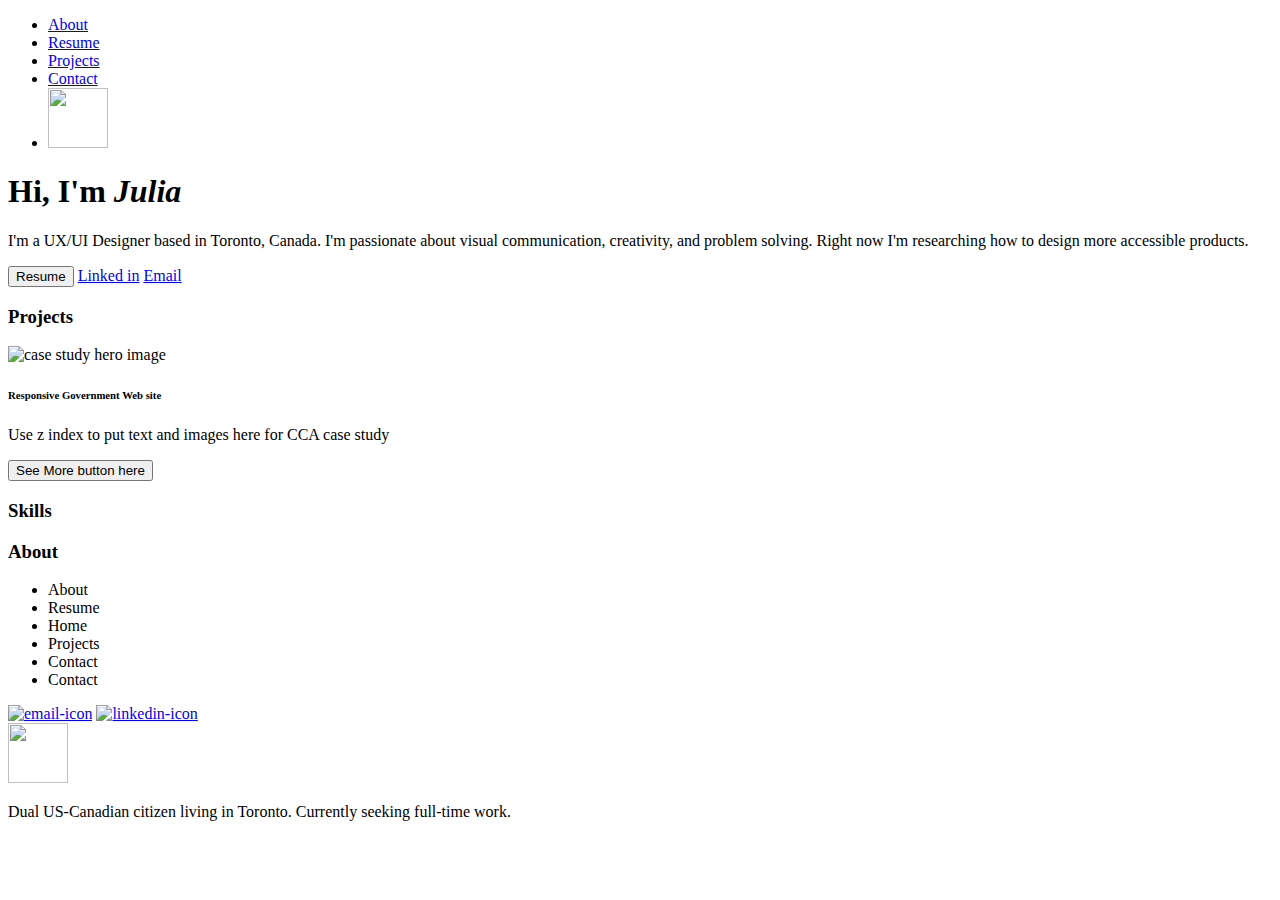
==== index.html @ ccaca854 "Update index.html" ====
<!DOCTYPE html>
<html lang="en">
<head>
       <!--Meta tags-->
        <meta charset="utf-8">
        <meta name="viewport" content="width=device-width, initial-scale=1, shrink-to-fit=no">
      <!--CSS & Bootstrap-->
        <link href="https://cdn.jsdelivr.net/npm/bootstrap@5.0.0-beta2/dist/css/bootstrap.min.css" rel="stylesheet" integrity="sha384-BmbxuPwQa2lc/FVzBcNJ7UAyJxM6wuqIj61tLrc4wSX0szH/Ev+nYRRuWlolflfl" crossorigin="anonymous">
        <link rel="stylesheet" href="CSS/index.css">
        <link rel="preconnect" href="https://fonts.gstatic.com">
        <link rel="stylesheet" href="https://fonts.googleapis.com/css2?family=Poppins&display=swap" >
        <!-- Global site tag (gtag.js) - Google Analytics -->
        <script async src="https://www.googletagmanager.com/gtag/js?id=G-G3VS50JTK6"></script>
        <script>
  window.dataLayer = window.dataLayer || [];
  function gtag(){dataLayer.push(arguments);}
  gtag('js', new Date());

  gtag('config', 'G-G3VS50JTK6');
        </script>
        <meta name="viewport" content="width=device-width, initial-scale=1.0">
        <title>Julia Massion</title>
</head>
<body>
    
        <!-- navigation -->
    <nav id="topNav">
        <div class="container-fluid wrapper">
            <ul class="nav justify-content-center">
                <li class="nav-item">
                <a class="nav-link active" href="#">About</a>
                </li>
                <li class="nav-item">
                    <a class="nav-link" href="#">Resume</a>
                </li>
                <li class="nav-item">
                    <a class="nav-link" href="#">Projects</a>
                </li>
                <li class="nav-item">
                    <a class="nav-link" href="#">Contact</a>
                </li>
                <li class="nav-item">
                    <a class="nav-link" href="#"><img src="images/logo circle blue@2x.png" height="60px" width="60px"></a>
                </li>
            </ul>
        </div>
    </nav>

        <!-- about me hero -->
    <header id="first"> 
        <div class="headerContent padding">
          <div class="inner content"> 
                <H1> Hi, I'm <em>Julia</em></H1>
                <p>I'm a UX/UI Designer based in Toronto, Canada. I'm passionate about visual communication, creativity, and problem solving.  Right now I'm researching how to design more accessible products.</p>
                <div class="heroCTAs">
                    <button class="primary">Resume</button>
                    <a href="#" class="button">Linked in</a>
                    <a href="#" class="button">Email</a>
                </div>
            </div>
        </div>
     </header>
           
     <section id="projects">
        <div class="container">
           <div class="row">
              <div class="col-lg-6">
                 <h3 class="sectionHeading">Projects</h3>
                 <div container="container-fluid">
                       <img src="#" alt="case study hero image">
                       <div id="featuredContent">
                          <h6> Responsive Government Web site</h6>
                          <p> Use z index to put text and images here for CCA case study</p>
                          <button class="seeMore" id="featuredMore">See More button here</button>
                       </div>
                  </div>
              </div>
            </div>
         </div>
      </section>
  
      <section id="skills">
        <h3 class="sectionHeading">Skills</h3>
      </section>
  
      <section id="about">
        <h3 class="sectionHeading">About</h3>
      </section>
      <footer></footer>
  
    

        <!-- footer -->

        <footer class="footer-container">
            <div class="sitemap-container">
                <ul>
                    <li>About</li>
                    <li>Resume</li>
                    <li>Home</li>
                    <li>Projects</li>
                    <li>Contact</li>
                    <li>Contact</li>
                </ul>
                <div class="icons-container">
                    <a href= email> <img class="icon" alt="email-icon" src="images/envelope.jpg" height="40px" width="40px"></a>
                    <a href="https://www.linkedin.com/in/jmassion/">
                    <img class="icon" alt="linkedin-icon" src="images/linkedinlogo.png" height="40px" width="40px">
                    </a>
                </div> 
            </div> 
            <div class="text-container">
                <img src="images/logo circle blue@2x.png" height="60px" width="60px">
                <p>Dual US-Canadian citizen living in Toronto. Currently seeking full-time work.</p>
            </div>         
        </footer>
   
      <script src="https://code.jquery.com/jquery-3.3.1.slim.min.js" integrity="sha384-q8i/X+965DzO0rT7abK41JStQIAqVgRVzpbzo5smXKp4YfRvH+8abtTE1Pi6jizo" crossorigin="anonymous"></script>
      <script src="https://cdnjs.cloudflare.com/ajax/libs/popper.js/1.14.7/umd/popper.min.js" integrity="sha384-UO2eT0CpHqdSJQ6hJty5KVphtPhzWj9WO1clHTMGa3JDZwrnQq4sF86dIHNDz0W1" crossorigin="anonymous"></script>
      <script src="https://stackpath.bootstrapcdn.com/bootstrap/4.3.1/js/bootstrap.min.js" integrity="sha384-JjSmVgyd0p3pXB1rRibZUAYoIIy6OrQ6VrjIEaFf/nJGzIxFDsf4x0xIM+B07jRM" crossorigin="anonymous"></script>

    </body>

</html>
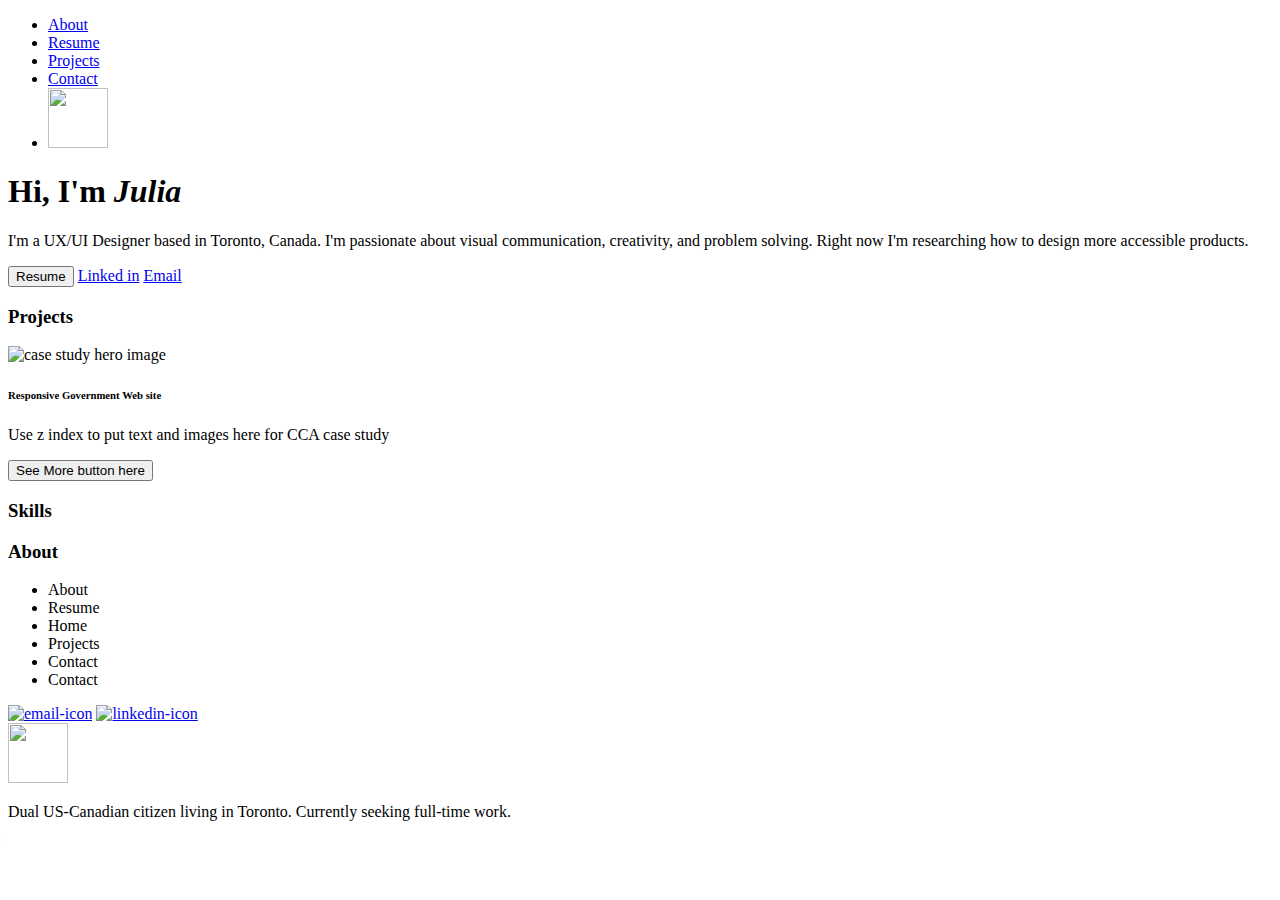
==== commit c4c78b40: "Update index.html" ====
--- a/index.html
+++ b/index.html
@@ -1,10 +1,11 @@
 <!DOCTYPE html>
 <html lang="en">
 <head>
-       <!--Meta tags-->
+        <!--Meta tags-->
         <meta charset="utf-8">
         <meta name="viewport" content="width=device-width, initial-scale=1, shrink-to-fit=no">
-      <!--CSS & Bootstrap-->
+        <meta name="viewport" content="width=device-width, initial-scale=1.0">
+        <!--CSS & Bootstrap-->
         <link href="https://cdn.jsdelivr.net/npm/bootstrap@5.0.0-beta2/dist/css/bootstrap.min.css" rel="stylesheet" integrity="sha384-BmbxuPwQa2lc/FVzBcNJ7UAyJxM6wuqIj61tLrc4wSX0szH/Ev+nYRRuWlolflfl" crossorigin="anonymous">
         <link rel="stylesheet" href="CSS/index.css">
         <link rel="preconnect" href="https://fonts.gstatic.com">
@@ -18,7 +19,17 @@
 
   gtag('config', 'G-G3VS50JTK6');
         </script>
-        <meta name="viewport" content="width=device-width, initial-scale=1.0">
+        <!-- Hotjar Tracking Code for https://jkmassion.github.io/UX_UI_HW_17/ -->
+        <script>
+    (function(h,o,t,j,a,r){
+        h.hj=h.hj||function(){(h.hj.q=h.hj.q||[]).push(arguments)};
+        h._hjSettings={hjid:2274238,hjsv:6};
+        a=o.getElementsByTagName('head')[0];
+        r=o.createElement('script');r.async=1;
+        r.src=t+h._hjSettings.hjid+j+h._hjSettings.hjsv;
+        a.appendChild(r);
+    })(window,document,'https://static.hotjar.com/c/hotjar-','.js?sv=');
+        </script>
         <title>Julia Massion</title>
 </head>
 <body>
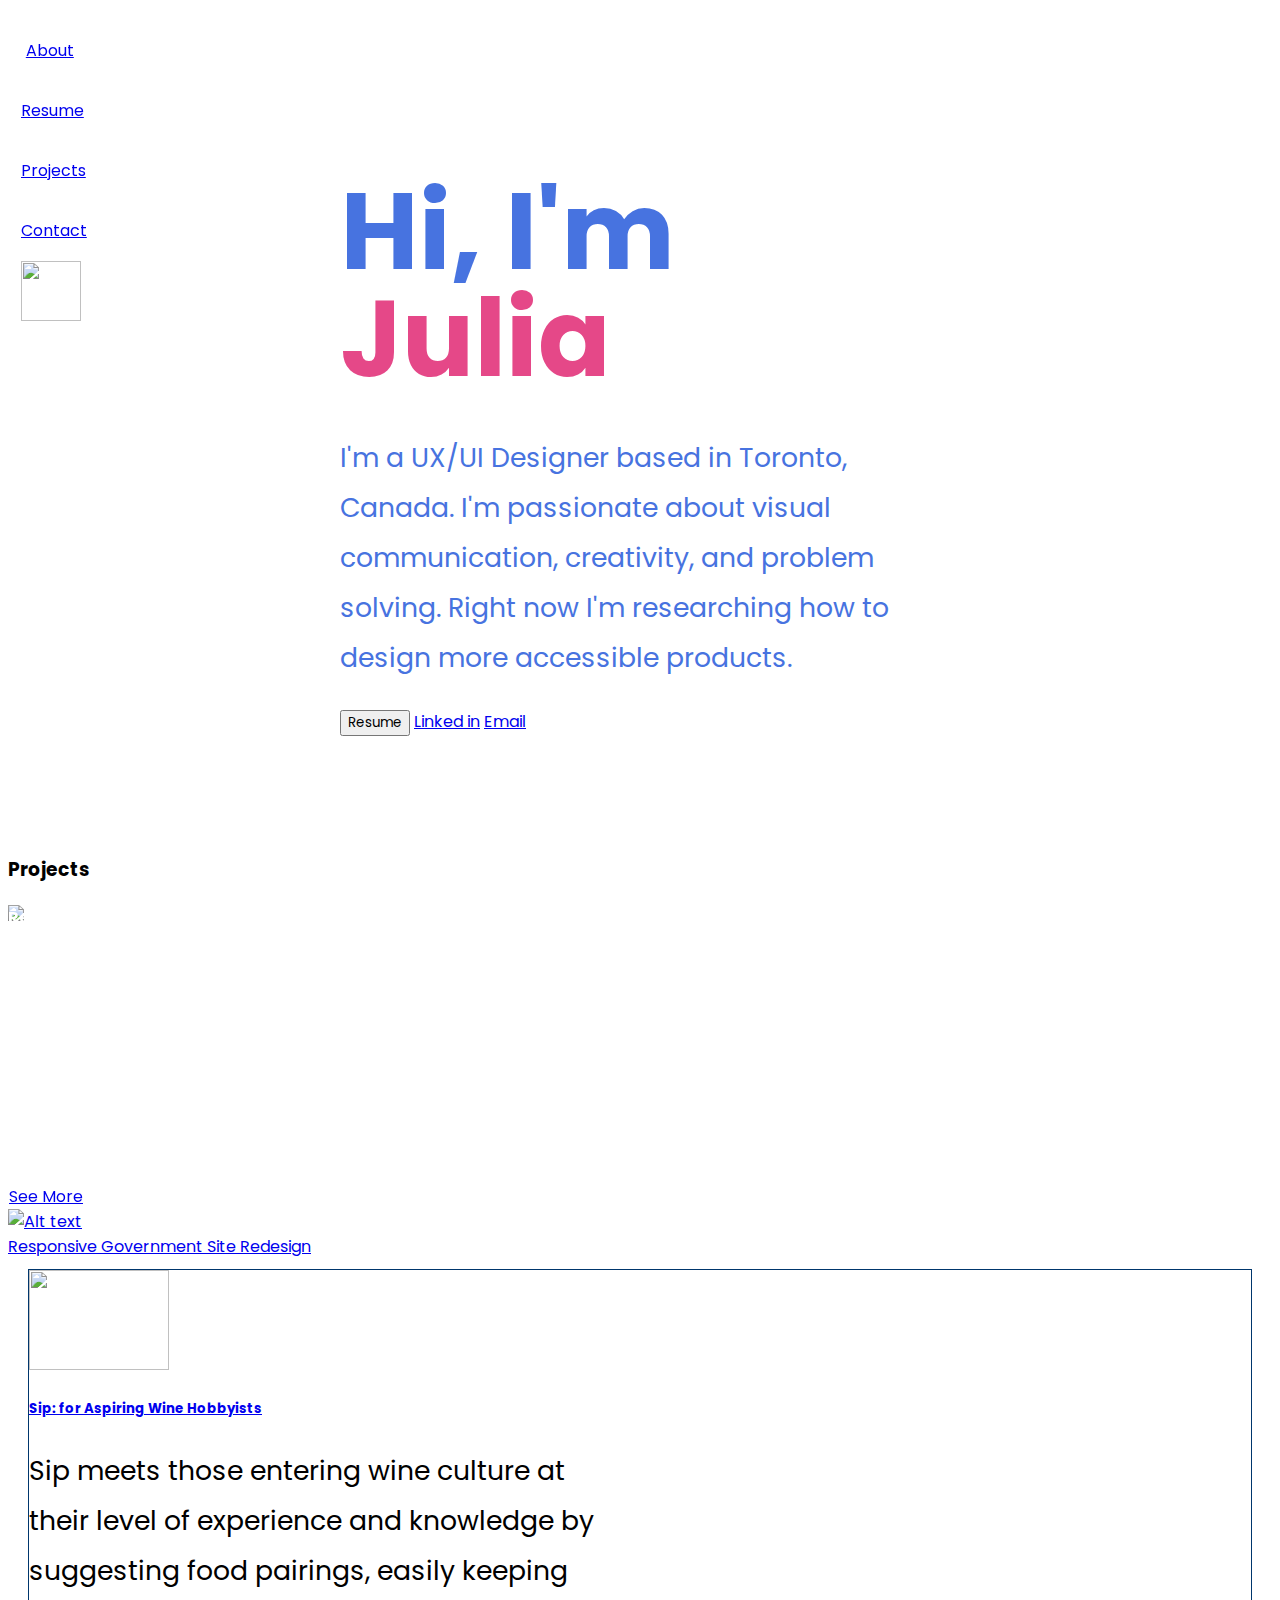
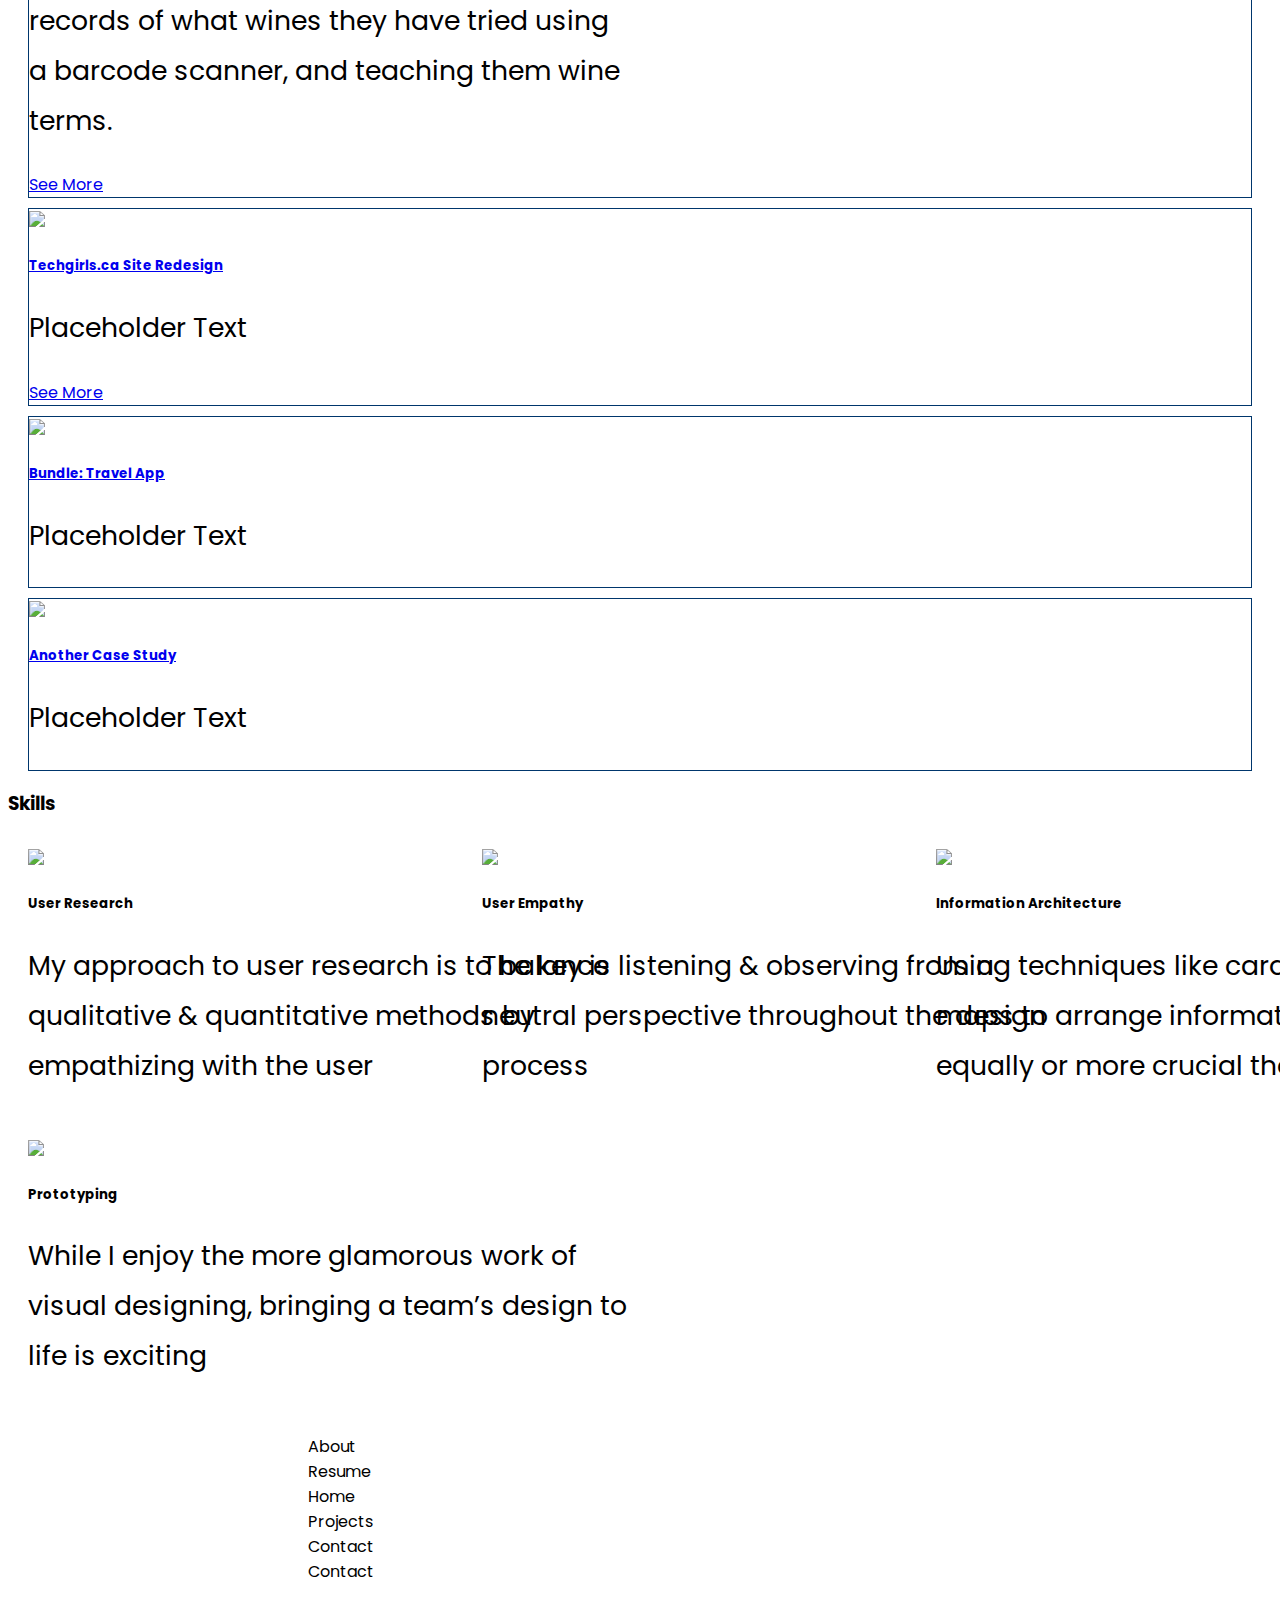
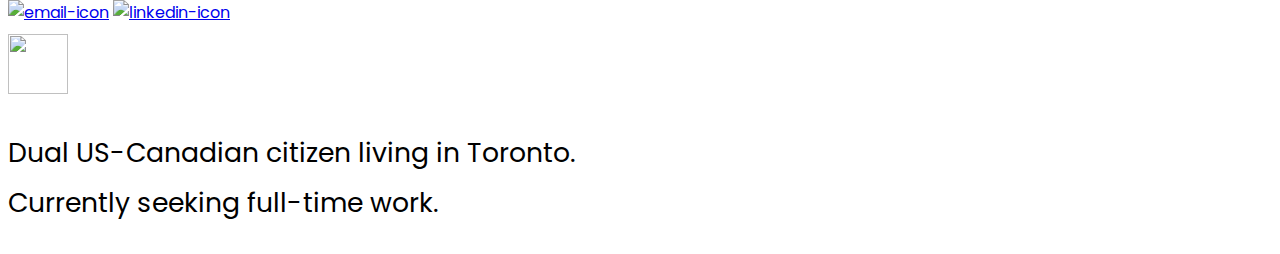
==== commit f45b3fd9: "Update" ====
--- a/index.html
+++ b/index.html
@@ -72,33 +72,111 @@
         </div>
      </header>
            
-     <section id="projects">
-        <div class="container">
-           <div class="row">
-              <div class="col-lg-6">
-                 <h3 class="sectionHeading">Projects</h3>
-                 <div container="container-fluid">
-                       <img src="#" alt="case study hero image">
-                       <div id="featuredContent">
-                          <h6> Responsive Government Web site</h6>
-                          <p> Use z index to put text and images here for CCA case study</p>
-                          <button class="seeMore" id="featuredMore">See More button here</button>
-                       </div>
-                  </div>
-              </div>
-            </div>
+     <section class="projects">
+
+        <div class="section-header">
+              <h3 class="section-title">Projects</h3>
+        </div>
+        
+        <div class="featured-project"> <!--FLEX CONTAINER-->
+              <img class="featured-image" src="../images/CCAhero.png">
+               <div class="featured-body">
+                  <h4 class="featured-title">Responsive Government Site Redesign </h4>
+                  <p class="featured-text">Improved the confusing navigation and illogical information architecture of the Canada Council of Art’s site by redesigning the navigation bar and creating a site map.</p>
+                  <a href="#" class="featured-button" role="button">See More</a>
+               </div>
+        </div>
+
+        <div class="overlay-image"><a href="#">
+            <img class="image" src="../UX_UI_HW_17/images/CCAhero copy.png" alt="Alt text" />
+            <div class="text">Responsive Government Site Redesign</div>
+          </a></div>
+
+        <div class="projects-card-container"> <!--FLEX CONTAINER-->
+        
+          <div class="project-card" id="project1">
+             <img class="project-card-image" src="../UX_UI_HW_17/images/sipheroimage.png" height="100px" width="140px">
+             <div class="project-card-body">
+                 <h5 class=“project-card-title”> 
+                       <a href="#">Sip: for Aspiring Wine Hobbyists</a>
+                 </h5>
+                 <p class=“project-card-text”>Sip meets those entering wine culture at their level of experience and knowledge by suggesting food pairings, easily keeping records of what wines they have tried using a barcode scanner, and teaching them wine terms.</p>
+                 <a href=“#” class=“more-button”>See More</a>
+             </div>
+          </div>
+
+          <div class="project-card" id="project2">
+            <img class="project-card-image" src="#">
+            <div class="project-card-body">
+                <h5 class="project-card-title"> 
+                      <a href="#">Techgirls.ca Site Redesign</a>
+               </h5>
+                <p class="project-card-text">Placeholder Text</p>
+                <a href="#" class="more-button">See More</a>
+           </div>
          </div>
-      </section>
-  
-      <section id="skills">
-        <h3 class="sectionHeading">Skills</h3>
-      </section>
-  
-      <section id="about">
-        <h3 class="sectionHeading">About</h3>
-      </section>
-      <footer></footer>
-  
+
+         <div class="project-card" id="project3">
+            <img class="project-card-image" src="../images/bundlehero.png" height="100px">
+            <div class="project-card-body">
+                <h5 class="project-card-title"> 
+                      <a href="#">Bundle: Travel App</a>
+               </h5>
+                <p class="project-card-text">Placeholder Text</p>
+                <a href="#" class="more-button"></a>
+           </div>
+         </div>
+    
+         <div class="project-card" id="project4">
+            <img class="project-card-image" src="../images/bundlehero.png" height="100px">
+            <div class="project-card-body">
+                <h5 class="project-card-title"> 
+                      <a href="#">Another Case Study</a>
+               </h5>
+                <p class="project-card-text">Placeholder Text</p>
+                <a href="#" class="more-button"></a>
+           </div>
+         </div>
+        </div>
+    </section>
+    <!--End projects section-->
+
+    <!-- Skills section: FLEXBOX-->
+    <section class="skills"> 
+            <h3 class="section-title">Skills</h3>
+
+        <div class="skills-card-container"> <!--parent flex container-->
+            <div class="skillsCard"> 
+                <img class="skill-image" src="#">
+                <div class="skills-card-body" id="skill-research">
+                    <h5 class="skills-card-title">User Research </h5>
+                     <p class="skills-card-text">My approach to user research is to balance qualitative & quantitative methods by empathizing with the user </p>
+                </div>
+            </div>
+            <div class="skillsCard">
+                <img class="skill-image" src="#">
+                <div class="skills-card-body" id="skill-empathy">
+                    <h5 class="skills-card-title">User Empathy </h5>
+                     <p class="skills-card-text">The key is listening & observing from a neutral perspective throughout the design process </p>
+                </div>
+            </div>
+            <div class="skillsCard">
+                <img class="skill-image" src="#">
+                <div class="skills-card-body" id="skill-info">
+                    <h5 class="skills-card-title">Information Architecture </h5>
+                     <p class="skills-card-text">Using techniques like card sorting & site maps to arrange information logically is equally or more crucial than aesthetics </p>
+                </div>
+            </div>
+            <div class="skillsCard">
+                <img class="skill-image" src="#">
+                <div class="skills-card-body" id="skill-prototyping">
+                    <h5 class="skills-card-title">Prototyping</h5>
+                     <p class="skills-card-text">While I enjoy the more glamorous work of visual designing, bringing a team’s design to life is exciting</p>
+                </div>
+            </div>
+        </div>
+
+    </section>
     
 
         <!-- footer -->
--- a/CSS/index.css
+++ b/CSS/index.css
@@ -0,0 +1,234 @@
+*{
+    font-family: Poppins;
+}
+
+.inner {
+    margin-right: auto;
+    margin-left: auto;
+    max-width:1000px; }
+
+.headerContent {
+    padding-top: 0px;
+    padding-right: 50px;
+    padding-bottom: 0px;
+    padding-left: 50px;
+}
+
+
+/*====================navigation==========================*/
+
+.topnav {
+    background-color: #f2f2f2;
+
+}
+ul {
+    list-style-type: none;
+    margin-left: auto;
+    width: 50%;
+  } 
+
+.logo {
+    width: 23%;
+    padding: 20%;
+    text-align: center;
+}
+
+nav {
+    padding: 1%;
+    display: flex;
+}
+
+
+/*==============hero============*/
+.hero {
+    display: flex;
+    align-items: center;
+    justify-content: center;
+}
+
+.content {  
+    color:#4773e0;
+    text-align: left;
+    width:fit-content;
+    padding: 100px;
+    
+}
+
+h1 {
+    font-size: 80pt;
+    line-height: 80pt;
+    width: 600px;
+    margin-bottom: 40px;
+}
+
+em {
+    color: #e54888;
+    font-style: normal;
+}
+
+p {
+    font-size: 20pt;
+    font-weight: medium; 
+    line-height: 50px;
+    width: 600px;
+
+}
+
+
+/*===================footer======================*/
+
+.footer-container
+
+.sitemap-container {
+    height: 200px;
+    width: 600px;
+}
+
+
+.icons-container
+
+.text-container {
+    height:200px;
+    widows: 600px;
+    text-align: left;
+}
+
+.logo {
+      line-height: 60px;
+      position: fixed;
+      float: left;
+      margin: 16px 46px;
+      color: #fff;
+      font-weight: bold;
+      font-size: 20px;
+      letter-spacing: 2px;
+}
+
+nav {
+      position: fixed;
+      width: 100%;
+      line-height: 60px;
+}
+
+nav ul {
+      line-height: 60px;
+      list-style: none;
+      background: rgba(0, 0, 0, 0);
+      overflow: hidden;
+      color: #fff;
+      padding: 0;
+      text-align: right;
+      margin: 0;
+      padding-right: 40px;
+      transition: 1s;
+}
+
+.menu-icon {
+      line-height: 60px;
+      width: 100%;
+      background: #000;
+      text-align: right;
+      box-sizing: border-box;
+      padding: 15px 24px;
+      cursor: pointer;
+      color: #fff;
+      display: none;
+}
+
+
+
+/* ================Projects Section=============== */
+
+.featured-project{
+    position: relative;
+    width:100%;
+}
+
+.featured-image{
+    z-index:-4;
+    position: absolute;
+    width: 100%;
+    height: auto;
+    display: block;
+}
+
+.featured-body{
+    z-index: 1;
+    color: white;
+}
+
+.featured-title h4 {
+    font-size: 35pt;
+    line-height: 50px;
+    font-weight: 700;
+}
+
+.featured-text p {
+    font-size: 20pt;
+    font-weight:600;
+}
+
+.featured-button{
+    border: 1px solid white;
+}
+
+.project-card{
+    margin: 10px 20px 10px 20px;
+    border: 1px solid #00366c;
+}
+
+.project-card-container{
+    display: grid;
+    grid-template-areas: 
+   "card1 card2"
+   "card3 card4";
+    grid-template-columns: 'max-content max-content';
+}
+
+.project1{ grid-area: card1;}
+
+.project2{grid-area: card2;}
+
+.project3{grid-area: card3;}
+
+.project4{grid-area: card4;}
+
+
+/*==============Skills Section===============*/
+
+
+.skills-card-container {
+    display: flex;
+    flex-direction: row;
+    align-items: flex-start;
+    flex-wrap: wrap;
+    justify-content: space-between;
+}
+
+
+.skillsCard {
+    width: 25%;
+    margin: 10px 20px 10px 20px;
+}
+
+
+
+@media only screen and (max-width:600){
+    .skills-card-container{
+        flex-direction:column;
+    }
+
+    .skillsCard {
+        width: 100%;
+        margin: 10px 20px 10px 20px;
+    }
+    
+    .project-card-container{
+        grid-template-areas: 
+        "card1"
+        "card2"
+        "card3"
+        "card4";
+    }
+
+}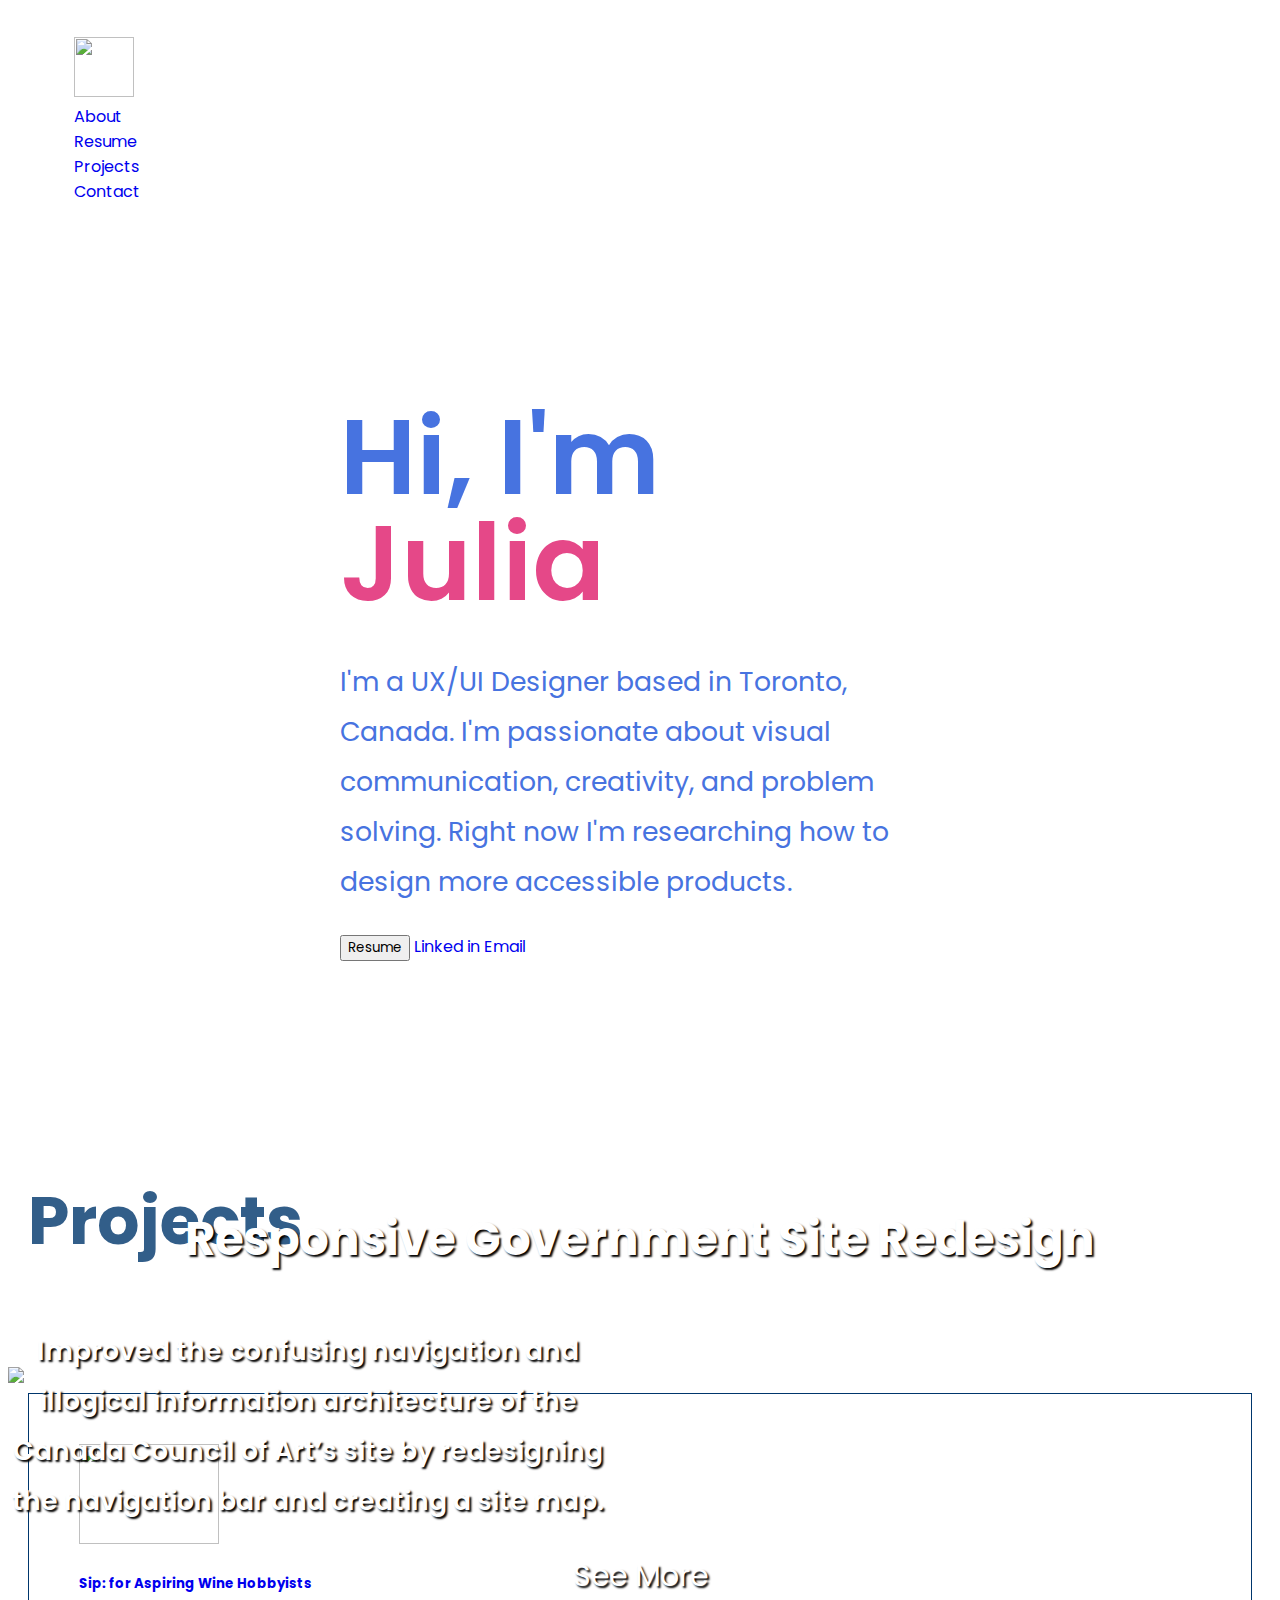
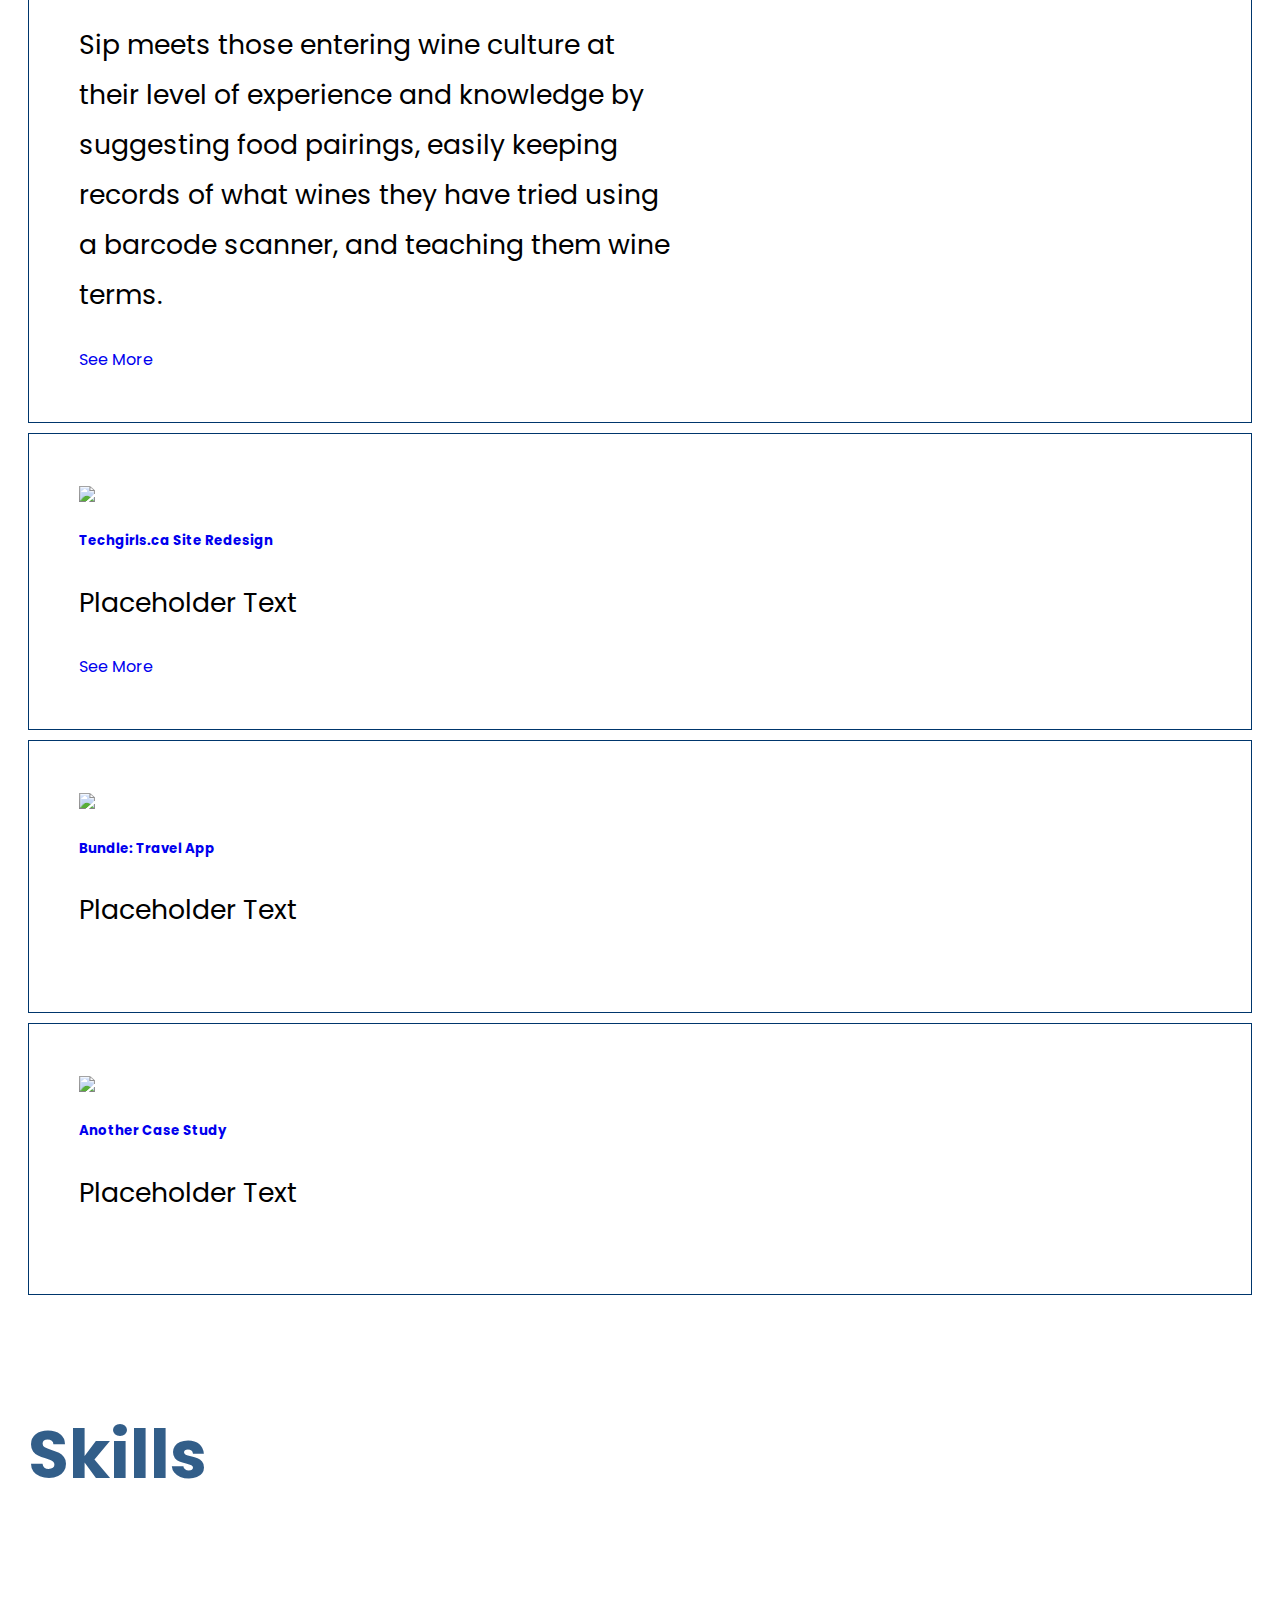
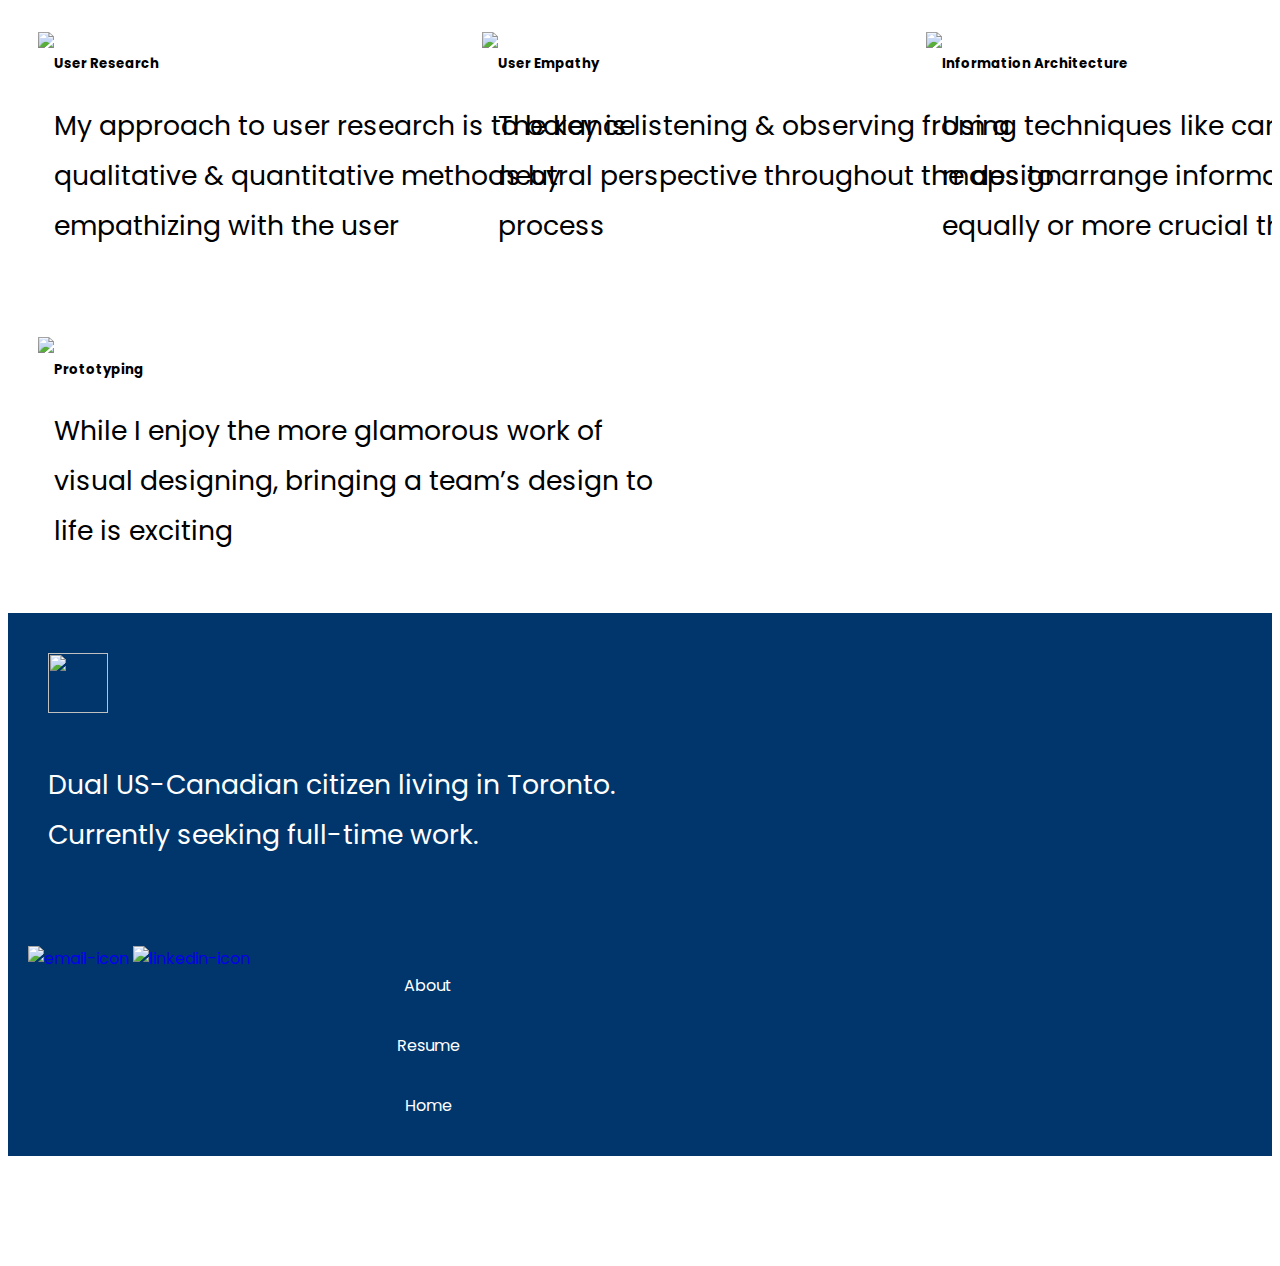
==== commit 4fb6bb0b: "Margin fix" ====
--- a/index.html
+++ b/index.html
@@ -37,7 +37,10 @@
         <!-- navigation -->
     <nav id="topNav">
         <div class="container-fluid wrapper">
-            <ul class="nav justify-content-center">
+            <ul class="nav justify-content-right">
+                <li class="nav-item">
+                    <a class="nav-link" href="#"><img src="images/logo circle blue@2x.png" height="60px" width="60px"></a>
+                </li>
                 <li class="nav-item">
                 <a class="nav-link active" href="#">About</a>
                 </li>
@@ -50,9 +53,7 @@
                 <li class="nav-item">
                     <a class="nav-link" href="#">Contact</a>
                 </li>
-                <li class="nav-item">
-                    <a class="nav-link" href="#"><img src="images/logo circle blue@2x.png" height="60px" width="60px"></a>
-                </li>
+                
             </ul>
         </div>
     </nav>
@@ -77,20 +78,18 @@
         <div class="section-header">
               <h3 class="section-title">Projects</h3>
         </div>
-        
-        <div class="featured-project"> <!--FLEX CONTAINER-->
-              <img class="featured-image" src="../images/CCAhero.png">
-               <div class="featured-body">
-                  <h4 class="featured-title">Responsive Government Site Redesign </h4>
-                  <p class="featured-text">Improved the confusing navigation and illogical information architecture of the Canada Council of Art’s site by redesigning the navigation bar and creating a site map.</p>
-                  <a href="#" class="featured-button" role="button">See More</a>
-               </div>
-        </div>
-
-        <div class="overlay-image"><a href="#">
-            <img class="image" src="../UX_UI_HW_17/images/CCAhero copy.png" alt="Alt text" />
-            <div class="text">Responsive Government Site Redesign</div>
-          </a></div>
+       
+
+        <div class="overlay-image">
+            <img class="image" src="../UX_UI_HW_17/images/CCAhero copy.png" />
+            <div class="overlay-image text">
+                <div class="featured-project"> <!--FLEX CONTAINER-->
+                          <h4 class="featured-title">Responsive Government Site Redesign </h4>
+                          <p class="featured-text">Improved the confusing navigation and illogical information architecture of the Canada Council of Art’s site by redesigning the navigation bar and creating a site map.</p>
+                          <a href="#" class="featured-button" role="button">See More</a>
+                       </div>
+                </div></div>
+          </div>
 
         <div class="projects-card-container"> <!--FLEX CONTAINER-->
         
@@ -179,29 +178,29 @@
     </section>
     
 
-        <!-- footer -->
+        <!------------footer -------------->
 
         <footer class="footer-container">
+            <div class="text-container" style="padding:30px;">
+                <img src="images/logo circle blue@2x.png" height="60px" width="60px" style="padding:10px;">
+                <p style="padding:10px;">Dual US-Canadian citizen living in Toronto. Currently seeking full-time work.</p>
+            </div>   
             <div class="sitemap-container">
-                <ul>
+                <ul class="footer-sitemap">
                     <li>About</li>
                     <li>Resume</li>
                     <li>Home</li>
                     <li>Projects</li>
                     <li>Contact</li>
-                    <li>Contact</li>
                 </ul>
                 <div class="icons-container">
-                    <a href= email> <img class="icon" alt="email-icon" src="images/envelope.jpg" height="40px" width="40px"></a>
+                    <a href="#"> <img class="icon" alt="email-icon" src="images/envelope.jpg" height="40px" width="40px"></a>
                     <a href="https://www.linkedin.com/in/jmassion/">
                     <img class="icon" alt="linkedin-icon" src="images/linkedinlogo.png" height="40px" width="40px">
                     </a>
                 </div> 
             </div> 
-            <div class="text-container">
-                <img src="images/logo circle blue@2x.png" height="60px" width="60px">
-                <p>Dual US-Canadian citizen living in Toronto. Currently seeking full-time work.</p>
-            </div>         
+                 
         </footer>
    
       <script src="https://code.jquery.com/jquery-3.3.1.slim.min.js" integrity="sha384-q8i/X+965DzO0rT7abK41JStQIAqVgRVzpbzo5smXKp4YfRvH+8abtTE1Pi6jizo" crossorigin="anonymous"></script>
--- a/CSS/index.css
+++ b/CSS/index.css
@@ -5,7 +5,8 @@
 .inner {
     margin-right: auto;
     margin-left: auto;
-    max-width:1000px; }
+    max-width:1000px; 
+}
 
 .headerContent {
     padding-top: 0px;
@@ -14,11 +15,15 @@
     padding-left: 50px;
 }
 
+a {
+    text-decoration-line: none;
+}
 
 /*====================navigation==========================*/
 
 .topnav {
     background-color: #f2f2f2;
+    z-index: 10;
 
 }
 ul {
@@ -59,6 +64,7 @@
     line-height: 80pt;
     width: 600px;
     margin-bottom: 40px;
+    font-weight: 600;
 }
 
 em {
@@ -74,72 +80,44 @@
 
 }
 
-
-/*===================footer======================*/
-
-.footer-container
-
-.sitemap-container {
-    height: 200px;
-    width: 600px;
-}
-
-
-.icons-container
-
-.text-container {
-    height:200px;
-    widows: 600px;
-    text-align: left;
-}
-
-.logo {
-      line-height: 60px;
-      position: fixed;
-      float: left;
-      margin: 16px 46px;
-      color: #fff;
-      font-weight: bold;
-      font-size: 20px;
-      letter-spacing: 2px;
-}
-
-nav {
-      position: fixed;
-      width: 100%;
-      line-height: 60px;
-}
-
-nav ul {
-      line-height: 60px;
-      list-style: none;
-      background: rgba(0, 0, 0, 0);
-      overflow: hidden;
-      color: #fff;
-      padding: 0;
-      text-align: right;
-      margin: 0;
-      padding-right: 40px;
-      transition: 1s;
-}
-
-.menu-icon {
-      line-height: 60px;
-      width: 100%;
-      background: #000;
-      text-align: right;
-      box-sizing: border-box;
-      padding: 15px 24px;
-      cursor: pointer;
-      color: #fff;
-      display: none;
-}
-
+h3 {
+    font-size: 50pt;
+    opacity: 80%;
+    color: #00366c; 
+    padding: 60px 20px 30px 20px; 
+}
 
 
 /* ================Projects Section=============== */
 
-.featured-project{
+/* Main container */
+.overlay-image {
+    position: relative;
+    width: 100%;
+  }
+  
+  /* Original image */
+  .overlay-image .image {
+    display: block;
+    width: 100%;
+    height: auto;
+  }
+  
+  /* Original text overlay */
+  .overlay-image .text {
+    color: #fff;
+    font-size: 30px;
+    line-height: 1.5em;
+    text-shadow: 2px 2px 2px #000;
+    text-align: center;
+    position: absolute;
+    top: 50%;
+    left: 50%;
+    transform: translate(-50%, -50%);
+    width: 100%;
+  }
+
+  .featured-project{
     position: relative;
     width:100%;
 }
@@ -157,24 +135,31 @@
     color: white;
 }
 
-.featured-title h4 {
+.featured-title {
     font-size: 35pt;
     line-height: 50px;
     font-weight: 700;
-}
-
-.featured-text p {
+    color: #fff;
+    text-emphasis: none;
+}
+
+.featured-text {
     font-size: 20pt;
     font-weight:600;
+    color: #fff;
+    text-emphasis: none;
 }
 
 .featured-button{
     border: 1px solid white;
+    padding: 10px;
+    color: white; 
 }
 
 .project-card{
     margin: 10px 20px 10px 20px;
     border: 1px solid #00366c;
+    padding: 50px;
 }
 
 .project-card-container{
@@ -183,6 +168,7 @@
    "card1 card2"
    "card3 card4";
     grid-template-columns: 'max-content max-content';
+    padding: 20px;
 }
 
 .project1{ grid-area: card1;}
@@ -196,19 +182,25 @@
 
 /*==============Skills Section===============*/
 
-
+h3.section-title  {
+margin-top: 50px;
+}
 .skills-card-container {
     display: flex;
     flex-direction: row;
     align-items: flex-start;
     flex-wrap: wrap;
     justify-content: space-between;
+    overflow: auto;
+
 }
 
 
 .skillsCard {
     width: 25%;
-    margin: 10px 20px 10px 20px;
+    margin: 30px;
+    display: flex;
+
 }
 
 
@@ -231,4 +223,51 @@
         "card4";
     }
 
-}+}
+
+/*===================footer======================*/
+
+.footer-container {
+    left: 0;
+    bottom: 0;
+    width: 100%;
+    background-color: #00366c;
+    color: white;
+    text-align: left;
+
+}
+
+
+.sitemap-container {
+height: 200px;
+width: 600px;
+padding: 10px;
+margin: 10px;
+}
+
+
+.icons-container
+
+.text-container {
+height:200px;
+widows: 600px;
+text-align: left;
+padding: 10px;
+margin-left: 30px;
+}
+
+
+.footer-sitemap {
+  line-height: 60px;
+  list-style-type: none;
+  background: rgba(0, 0, 0, 0);
+  overflow: hidden;
+  color: #fff;
+  padding: 0;
+  text-align: center;
+  margin: 0;
+  padding-right: 40px;
+  transition: 1s;
+  float: right;
+  margin: 10px;
+}
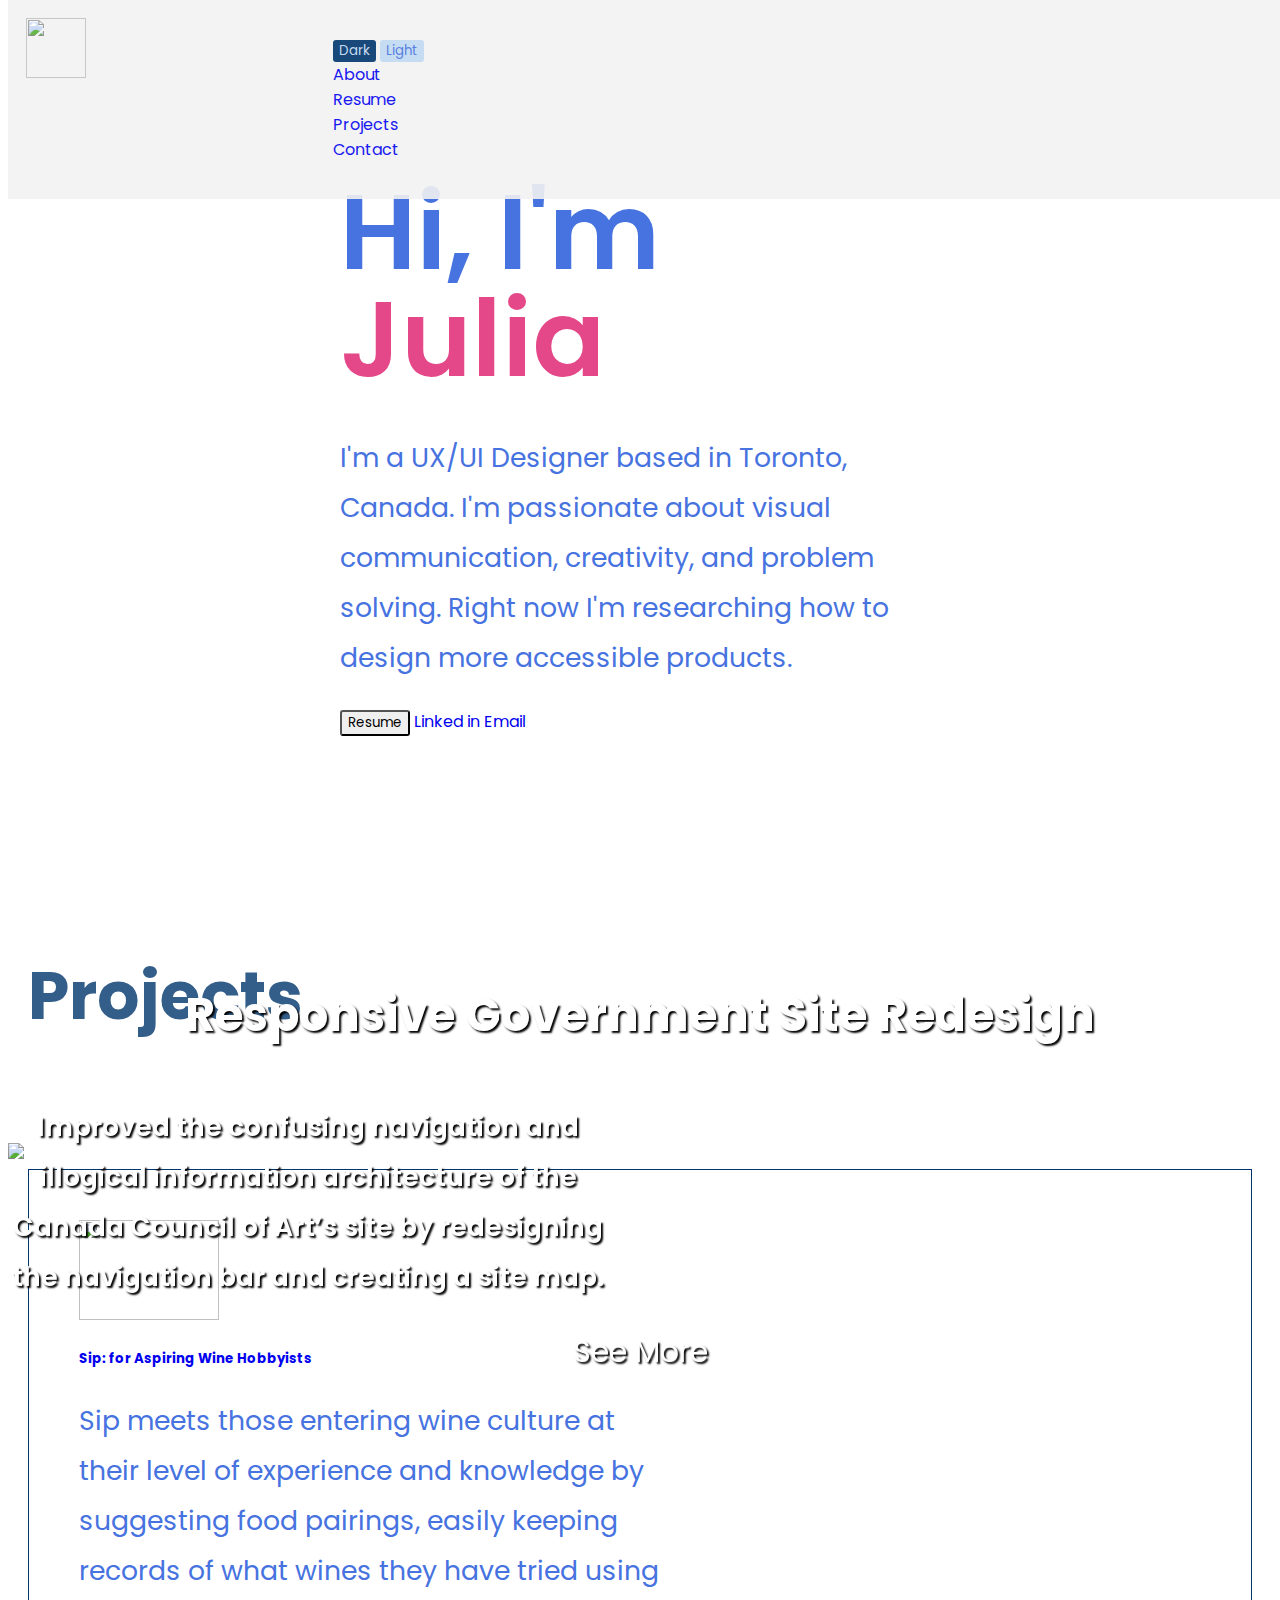
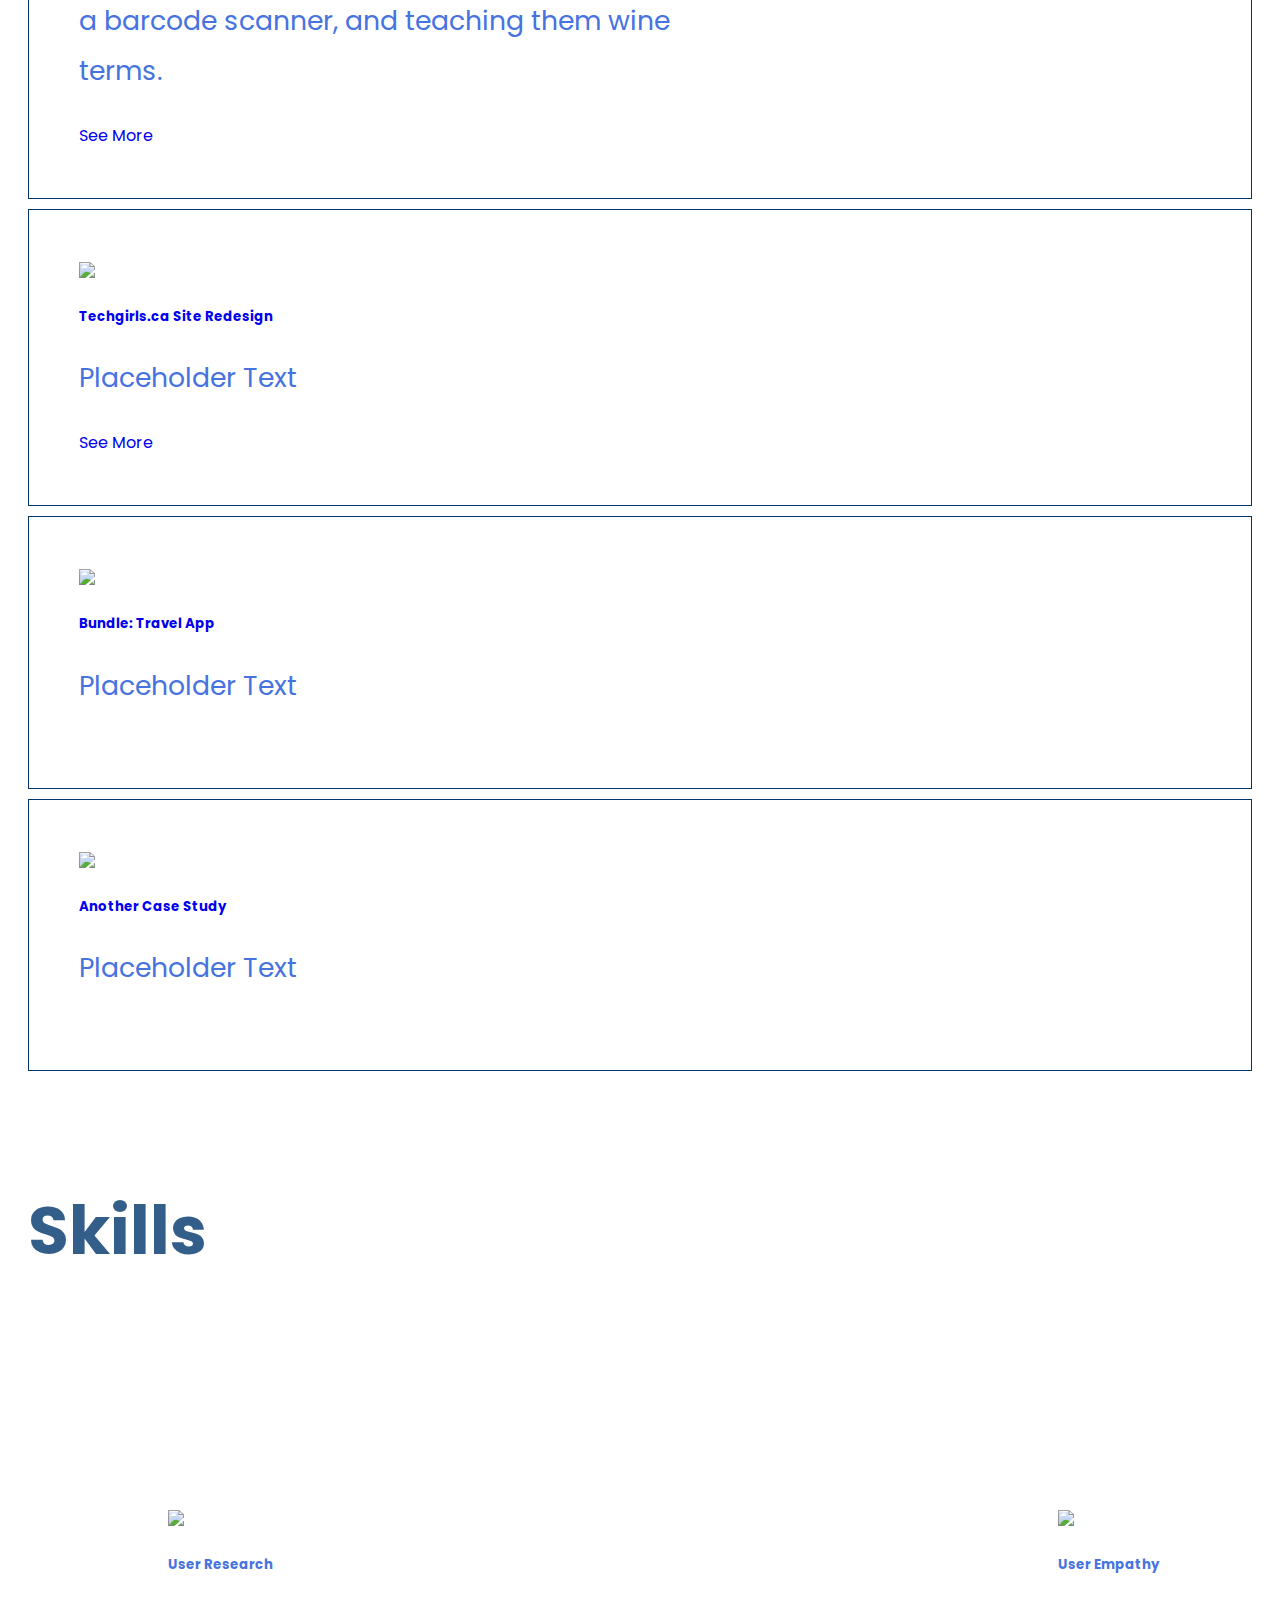
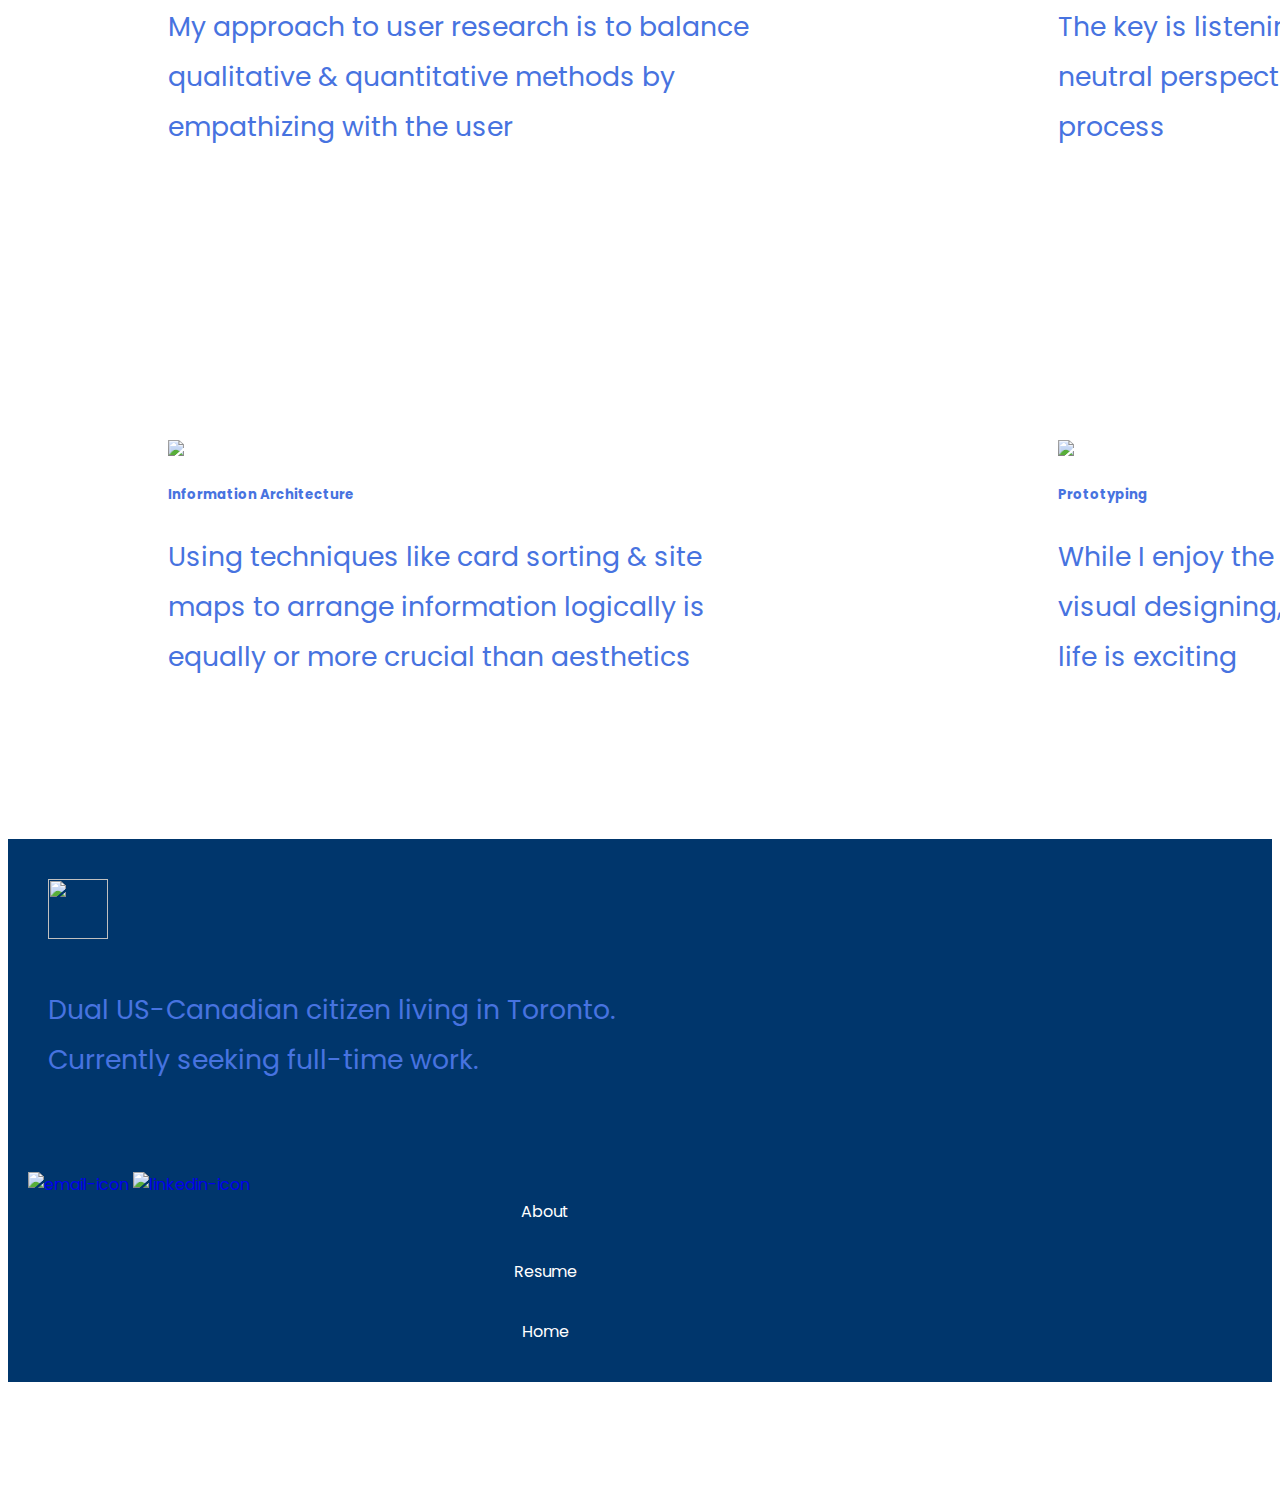
==== commit edcf4656: "Work on Navbar & Light/Dark mode" ====
--- a/index.html
+++ b/index.html
@@ -10,57 +10,36 @@
         <link rel="stylesheet" href="CSS/index.css">
         <link rel="preconnect" href="https://fonts.gstatic.com">
         <link rel="stylesheet" href="https://fonts.googleapis.com/css2?family=Poppins&display=swap" >
-        <!-- Global site tag (gtag.js) - Google Analytics -->
-        <script async src="https://www.googletagmanager.com/gtag/js?id=G-G3VS50JTK6"></script>
-        <script>
-  window.dataLayer = window.dataLayer || [];
-  function gtag(){dataLayer.push(arguments);}
-  gtag('js', new Date());
-
-  gtag('config', 'G-G3VS50JTK6');
-        </script>
-        <!-- Hotjar Tracking Code for https://jkmassion.github.io/UX_UI_HW_17/ -->
-        <script>
-    (function(h,o,t,j,a,r){
-        h.hj=h.hj||function(){(h.hj.q=h.hj.q||[]).push(arguments)};
-        h._hjSettings={hjid:2274238,hjsv:6};
-        a=o.getElementsByTagName('head')[0];
-        r=o.createElement('script');r.async=1;
-        r.src=t+h._hjSettings.hjid+j+h._hjSettings.hjsv;
-        a.appendChild(r);
-    })(window,document,'https://static.hotjar.com/c/hotjar-','.js?sv=');
         </script>
         <title>Julia Massion</title>
 </head>
 <body>
     
         <!-- navigation -->
-    <nav id="topNav">
-        <div class="container-fluid wrapper">
-            <ul class="nav justify-content-right">
-                <li class="nav-item">
-                    <a class="nav-link" href="#"><img src="images/logo circle blue@2x.png" height="60px" width="60px"></a>
+    <nav id="topNav" class="sticky">
+        <a href="#" class="nav-logo"><img src="images/logo circle blue@2x.png" height="60px" width="60px"></a>
+        <ul class="nav">
+            <button class="dark" onclick="toggleTheme('dark');">Dark</button>
+            <button class=
+            "light" onclick="toggleTheme('light');">Light</button>        
+            <li class="nav-item">
+                <a class="nav-link" href="#">About</a>
                 </li>
                 <li class="nav-item">
-                <a class="nav-link active" href="#">About</a>
+                    <a href="#" class="nav-link" >Resume</a>
                 </li>
                 <li class="nav-item">
-                    <a class="nav-link" href="#">Resume</a>
-                </li>
-                <li class="nav-item">
-                    <a class="nav-link" href="#">Projects</a>
+                    <a href="#" class="nav-link" >Projects</a>
                 </li>
                 <li class="nav-item">
                     <a class="nav-link" href="#">Contact</a>
-                </li>
-                
+                </li>    
             </ul>
-        </div>
+            
     </nav>
 
         <!-- about me hero -->
-    <header id="first"> 
-        <div class="headerContent padding">
+    <header class="hero"> 
           <div class="inner content"> 
                 <H1> Hi, I'm <em>Julia</em></H1>
                 <p>I'm a UX/UI Designer based in Toronto, Canada. I'm passionate about visual communication, creativity, and problem solving.  Right now I'm researching how to design more accessible products.</p>
@@ -90,8 +69,8 @@
                        </div>
                 </div></div>
           </div>
-
-        <div class="projects-card-container"> <!--FLEX CONTAINER-->
+<!--WORKING HERE NOW DEV-->
+        <div class="projects-card-container">
         
           <div class="project-card" id="project1">
              <img class="project-card-image" src="../UX_UI_HW_17/images/sipheroimage.png" height="100px" width="140px">
@@ -144,29 +123,29 @@
     <section class="skills"> 
             <h3 class="section-title">Skills</h3>
 
-        <div class="skills-card-container"> <!--parent flex container-->
-            <div class="skillsCard"> 
+        <div class="skills-card-container container"> <!--parent flex container-->
+            <div class="skillsCard col-sm"> 
                 <img class="skill-image" src="#">
                 <div class="skills-card-body" id="skill-research">
                     <h5 class="skills-card-title">User Research </h5>
                      <p class="skills-card-text">My approach to user research is to balance qualitative & quantitative methods by empathizing with the user </p>
                 </div>
             </div>
-            <div class="skillsCard">
+            <div class="skillsCard col-sm">
                 <img class="skill-image" src="#">
                 <div class="skills-card-body" id="skill-empathy">
                     <h5 class="skills-card-title">User Empathy </h5>
                      <p class="skills-card-text">The key is listening & observing from a neutral perspective throughout the design process </p>
                 </div>
             </div>
-            <div class="skillsCard">
+            <div class="skillsCard col-sm">
                 <img class="skill-image" src="#">
                 <div class="skills-card-body" id="skill-info">
                     <h5 class="skills-card-title">Information Architecture </h5>
                      <p class="skills-card-text">Using techniques like card sorting & site maps to arrange information logically is equally or more crucial than aesthetics </p>
                 </div>
             </div>
-            <div class="skillsCard">
+            <div class="skillsCard col-sm">
                 <img class="skill-image" src="#">
                 <div class="skills-card-body" id="skill-prototyping">
                     <h5 class="skills-card-title">Prototyping</h5>
@@ -206,6 +185,7 @@
       <script src="https://code.jquery.com/jquery-3.3.1.slim.min.js" integrity="sha384-q8i/X+965DzO0rT7abK41JStQIAqVgRVzpbzo5smXKp4YfRvH+8abtTE1Pi6jizo" crossorigin="anonymous"></script>
       <script src="https://cdnjs.cloudflare.com/ajax/libs/popper.js/1.14.7/umd/popper.min.js" integrity="sha384-UO2eT0CpHqdSJQ6hJty5KVphtPhzWj9WO1clHTMGa3JDZwrnQq4sF86dIHNDz0W1" crossorigin="anonymous"></script>
       <script src="https://stackpath.bootstrapcdn.com/bootstrap/4.3.1/js/bootstrap.min.js" integrity="sha384-JjSmVgyd0p3pXB1rRibZUAYoIIy6OrQ6VrjIEaFf/nJGzIxFDsf4x0xIM+B07jRM" crossorigin="anonymous"></script>
+      <script src="Js/java.js"></script>
 
     </body>
 
--- a/CSS/index.css
+++ b/CSS/index.css
@@ -1,5 +1,29 @@
+/*====================!!TRIAL*/
+:root {
+    --background-primary:#fff;
+    --color-primary:#4773e0;
+  }
+  
+  html[data-theme='dark'] {
+    --background-primary:#001830;
+    --color-primary:#C0D9F1;
+  }
+  
+  html {
+    transition: color 300ms, background-color 300ms;
+    background: var(--background-primary);
+    color: var(--color-primary);
+  }
+  
+  h1, h2, p {
+    color: var(--color-primary);
+  }
+
+/*====================TRIAL END!!==========================*/
+
 *{
     font-family: Poppins;
+    scroll-behavior: smooth;
 }
 
 .inner {
@@ -8,45 +32,66 @@
     max-width:1000px; 
 }
 
-.headerContent {
-    padding-top: 0px;
-    padding-right: 50px;
-    padding-bottom: 0px;
-    padding-left: 50px;
-}
-
 a {
     text-decoration-line: none;
 }
 
 /*====================navigation==========================*/
 
-.topnav {
-    background-color: #f2f2f2;
-    z-index: 10;
-
-}
-ul {
+#topnav {
+    color: #f2f2f2;
+    position: absolute;
+}
+
+ul.nav{
     list-style-type: none;
-    margin-left: auto;
     width: 50%;
+    justify-content: right;
+    padding: 0.5em;
   } 
 
-.logo {
+.nav-logo {
     width: 23%;
-    padding: 20%;
-    text-align: center;
+    padding: 0.3em;
+    float: left;
+    
 }
 
 nav {
     padding: 1%;
     display: flex;
-}
-
+    background-color: #f2f2f2;
+    opacity: 90%;
+}
+
+.sticky {
+    position: fixed;
+    top: 0;
+    width: 100%;
+}
+
+/*==============light mode/dark mode============*/
+
+button {
+    display: inline-block;
+    border-radius: 3px;
+}
+
+.light {
+    background-color: #C0D9F1;
+    border: none;
+    color: #4773e0;
+}
+
+.dark {
+    background-color: #00366c;
+    color: #C0D9F1;
+    border: none;
+}
 
 /*==============hero============*/
 .hero {
-    display: flex;
+    display: grid;
     align-items: center;
     justify-content: center;
 }
@@ -54,9 +99,7 @@
 .content {  
     color:#4773e0;
     text-align: left;
-    width:fit-content;
     padding: 100px;
-    
 }
 
 h1 {
@@ -156,22 +199,21 @@
     color: white; 
 }
 
-.project-card{
+.project-card {
     margin: 10px 20px 10px 20px;
     border: 1px solid #00366c;
     padding: 50px;
+
 }
 
 .project-card-container{
-    display: grid;
-    grid-template-areas: 
-   "card1 card2"
-   "card3 card4";
-    grid-template-columns: 'max-content max-content';
-    padding: 20px;
-}
-
-.project1{ grid-area: card1;}
+   display: grid;
+   grid-template-columns: auto auto;
+   grid-template-rows: auto auto;
+   padding: 20px;
+}
+
+.project1{grid-area: card1;}
 
 .project2{grid-area: card2;}
 
@@ -186,27 +228,24 @@
 margin-top: 50px;
 }
 .skills-card-container {
-    display: flex;
-    flex-direction: row;
-    align-items: flex-start;
-    flex-wrap: wrap;
-    justify-content: space-between;
-    overflow: auto;
+    display: grid;
+    grid-template-columns: auto auto;
+    grid-template-rows: auto auto;
 
 }
 
 
 .skillsCard {
-    width: 25%;
-    margin: 30px;
-    display: flex;
+    margin: 30px 30px 30px 60px;
+    padding: 100px;
+    
 
 }
 
 
 
 @media only screen and (max-width:600){
-    .skills-card-container{
+    .-card-container{
         flex-direction:column;
     }
 
@@ -217,10 +256,8 @@
     
     .project-card-container{
         grid-template-areas: 
-        "card1"
-        "card2"
-        "card3"
-        "card4";
+        "card1 card2"
+        "card3 card4";
     }
 
 }
@@ -265,7 +302,6 @@
   color: #fff;
   padding: 0;
   text-align: center;
-  margin: 0;
   padding-right: 40px;
   transition: 1s;
   float: right;
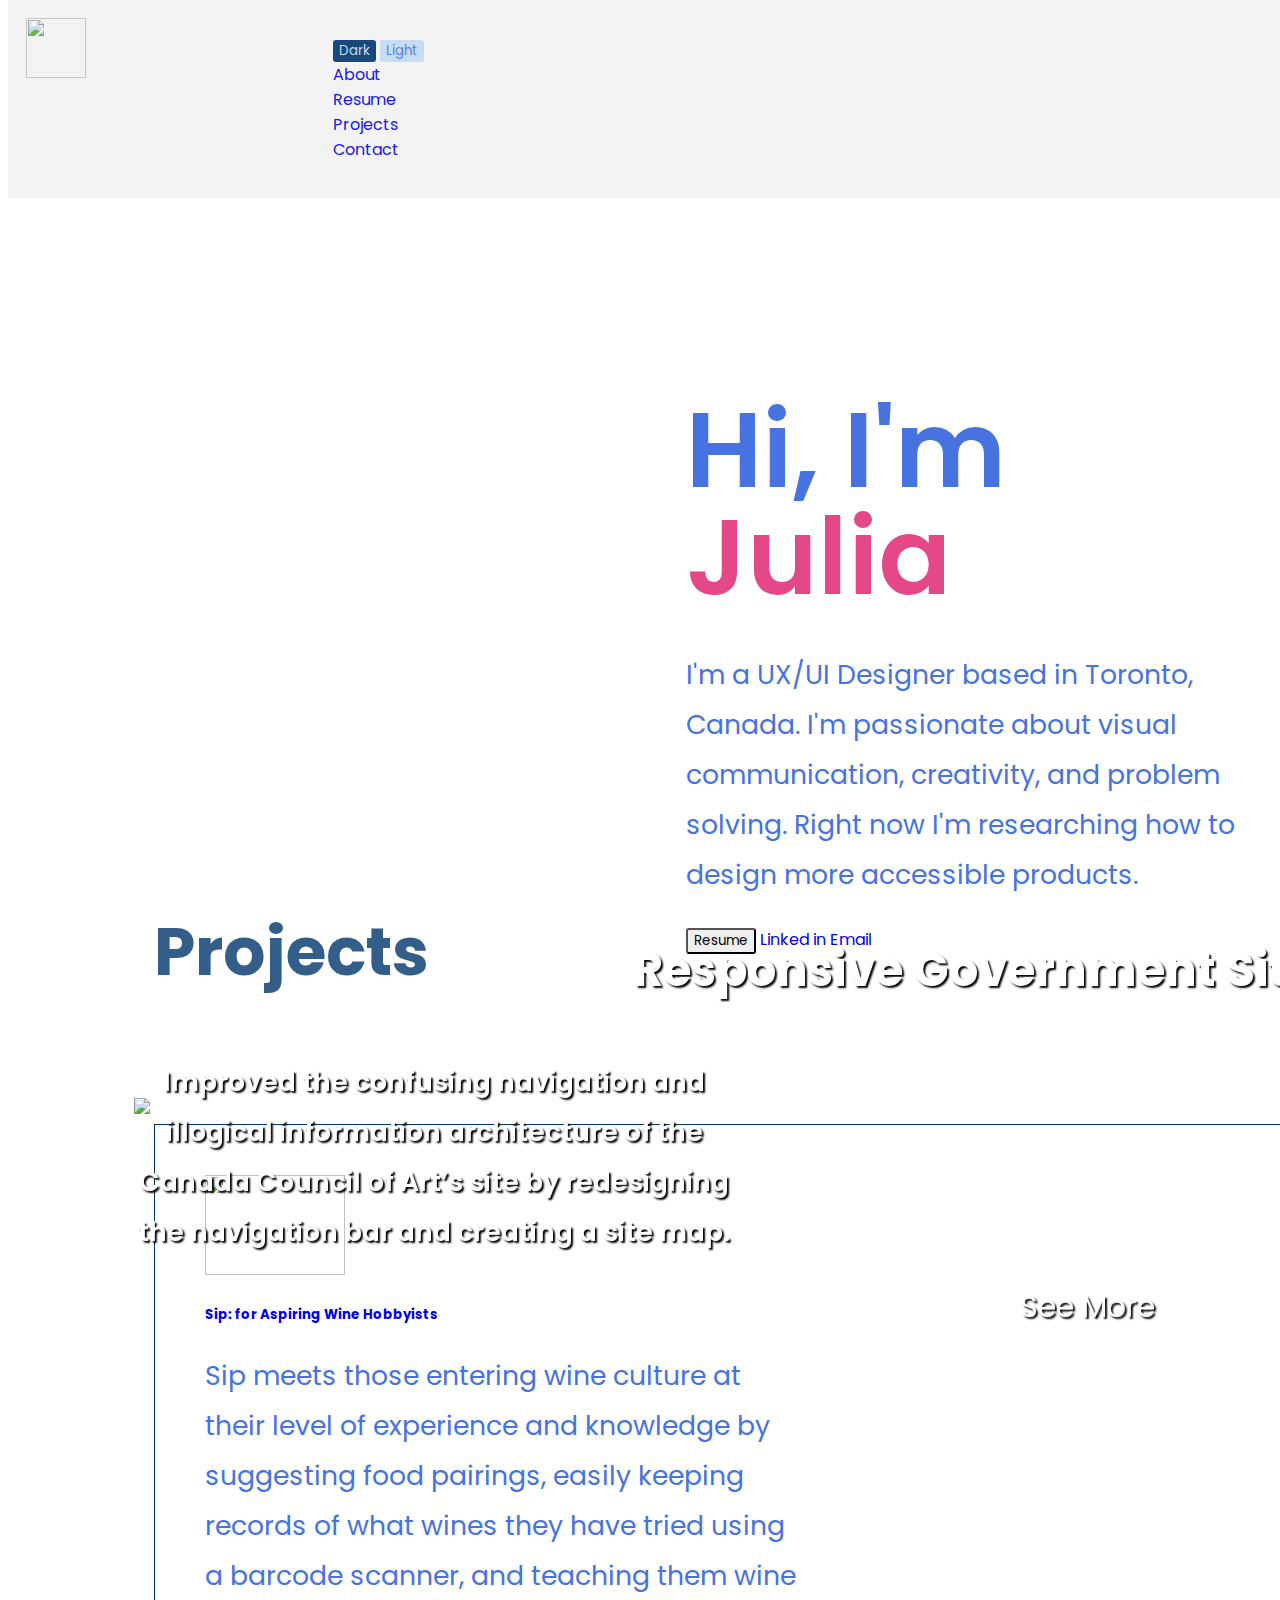
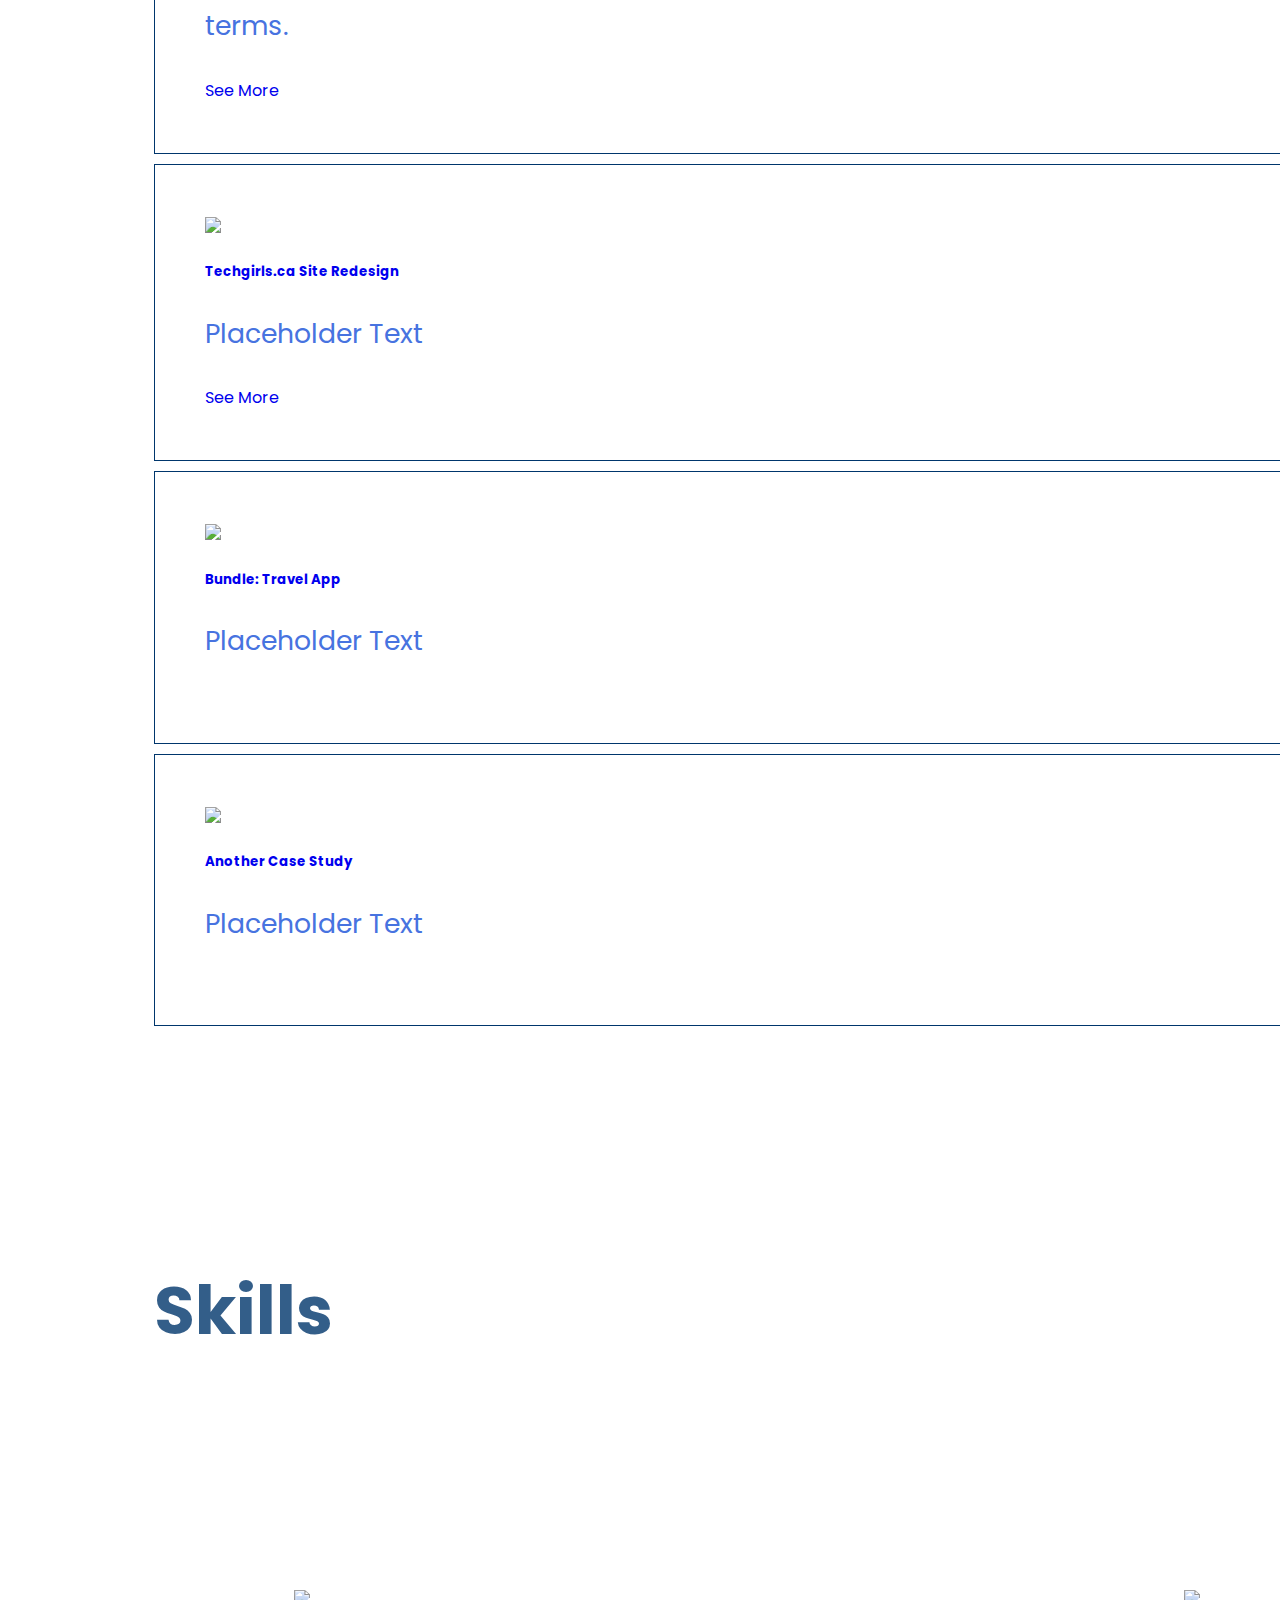
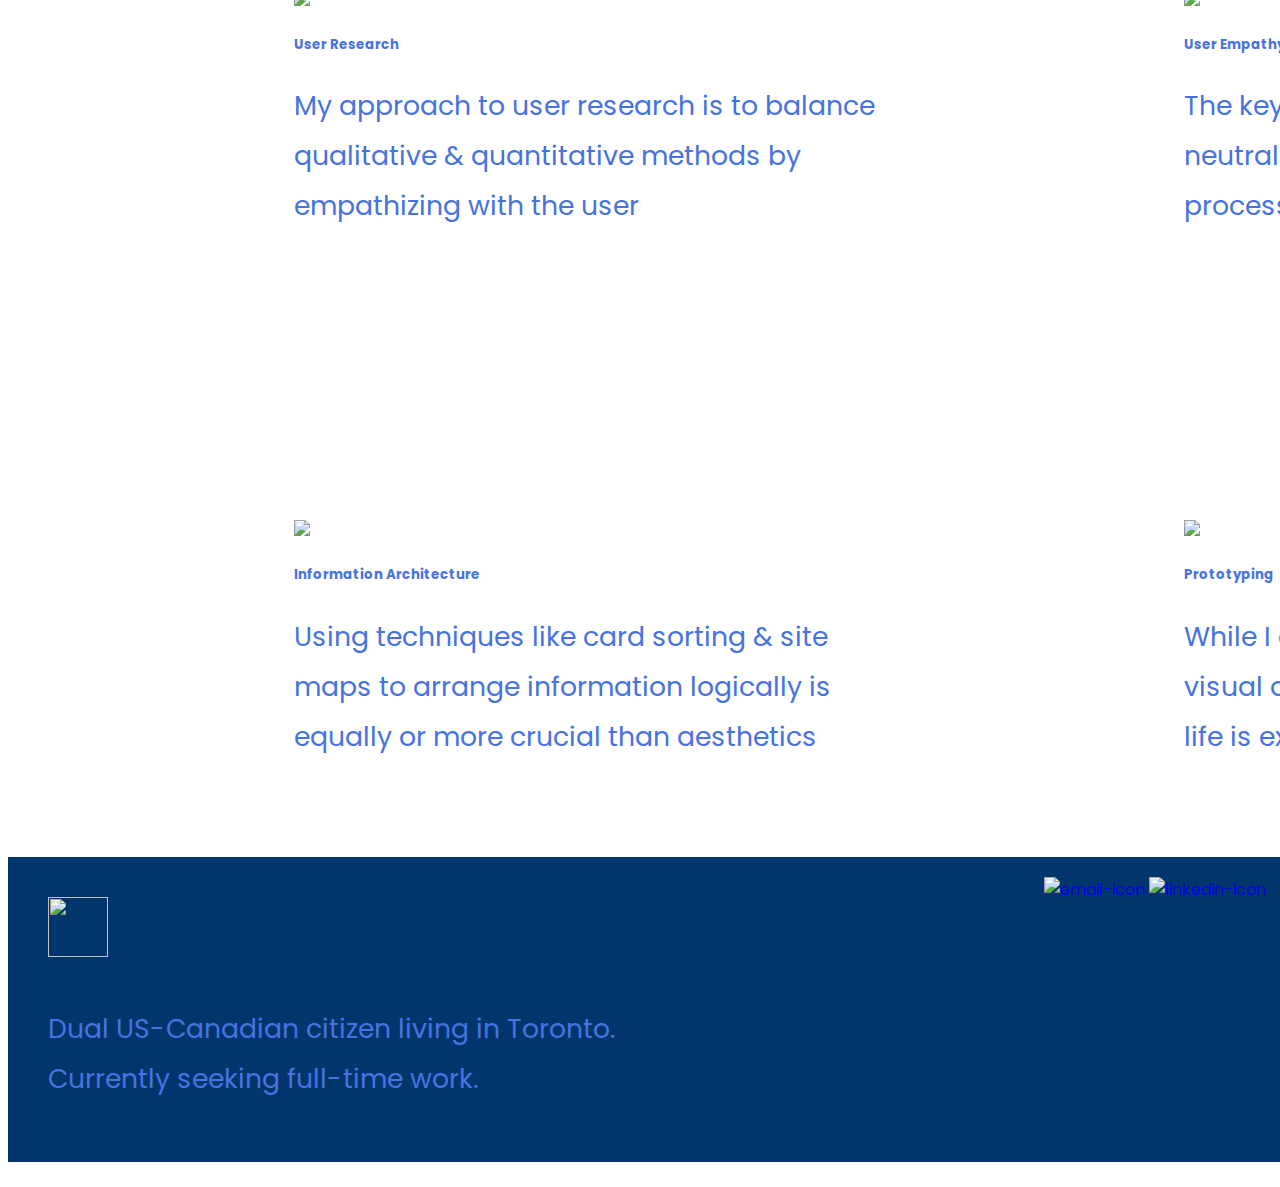
==== commit 7adf81a8: "Layout additions" ====
--- a/index.html
+++ b/index.html
@@ -60,7 +60,7 @@
        
 
         <div class="overlay-image">
-            <img class="image" src="../UX_UI_HW_17/images/CCAhero copy.png" />
+            <img class="image" src="../UX-UI_personal-site/images/CCAhero copy.png" />
             <div class="overlay-image text">
                 <div class="featured-project"> <!--FLEX CONTAINER-->
                           <h4 class="featured-title">Responsive Government Site Redesign </h4>
@@ -73,7 +73,7 @@
         <div class="projects-card-container">
         
           <div class="project-card" id="project1">
-             <img class="project-card-image" src="../UX_UI_HW_17/images/sipheroimage.png" height="100px" width="140px">
+             <img class="project-card-image" src="../UX-UI_personal-site/images/sipheroimage.png" height="100px" width="140px">
              <div class="project-card-body">
                  <h5 class=“project-card-title”> 
                        <a href="#">Sip: for Aspiring Wine Hobbyists</a>
@@ -95,7 +95,7 @@
          </div>
 
          <div class="project-card" id="project3">
-            <img class="project-card-image" src="../images/bundlehero.png" height="100px">
+            <img class="project-card-image" src="../UX-UI_personal-site/images/sipheroimage.png" height="100px">
             <div class="project-card-body">
                 <h5 class="project-card-title"> 
                       <a href="#">Bundle: Travel App</a>
@@ -106,7 +106,7 @@
          </div>
     
          <div class="project-card" id="project4">
-            <img class="project-card-image" src="../images/bundlehero.png" height="100px">
+            <img class="project-card-image" src="../UX-UI_personal-site/images/sipheroimage.png" height="100px">
             <div class="project-card-body">
                 <h5 class="project-card-title"> 
                       <a href="#">Another Case Study</a>
--- a/CSS/index.css
+++ b/CSS/index.css
@@ -36,11 +36,24 @@
     text-decoration-line: none;
 }
 
+
+body {
+    display: grid;
+    grid-template-columns: 10% 12% 18% auto 12% 18% 10% ;
+    grid-template-rows:5% 13% 13% 16% 16% 12% 18% 7%;
+    grid-template-areas:
+    "topnav topnav topnav topnav topnav topnav topnav" 
+    " . ";
+}
 /*====================navigation==========================*/
 
 #topnav {
     color: #f2f2f2;
     position: absolute;
+    grid-column-start: 1;
+    grid-column-end: 8;
+    grid-row-start: 1;
+    grid-row-end: 2;
 }
 
 ul.nav{
@@ -91,9 +104,13 @@
 
 /*==============hero============*/
 .hero {
-    display: grid;
+    display: inline-grid;
     align-items: center;
     justify-content: center;
+    grid-column-start:3;
+    grid-column-end:6;
+    grid-row-start: 2;
+    grid-row-end:3;
 }
 
 .content {  
@@ -132,7 +149,12 @@
 
 
 /* ================Projects Section=============== */
-
+.projects {
+    grid-column-start:2;
+    grid-column-end:8;
+    grid-row-start: 3;
+    grid-row-end:6;
+}
 /* Main container */
 .overlay-image {
     position: relative;
@@ -224,6 +246,13 @@
 
 /*==============Skills Section===============*/
 
+.skills {
+    grid-column-start:2;
+    grid-column-end:7;
+    grid-row-start: 6;
+    grid-row-end:7;
+}
+
 h3.section-title  {
 margin-top: 50px;
 }
@@ -265,12 +294,15 @@
 /*===================footer======================*/
 
 .footer-container {
-    left: 0;
-    bottom: 0;
-    width: 100%;
+    display: inline-grid; 
+    grid-template-columns: 25% 25% 25% 25%; 
     background-color: #00366c;
     color: white;
     text-align: left;
+    grid-column-start:1;
+    grid-column-end:8;
+    grid-row-start: 8;
+    grid-row-end:9;
 
 }
 
@@ -280,6 +312,8 @@
 width: 600px;
 padding: 10px;
 margin: 10px;
+grid-column-start: 2;
+grid-column:3 ;
 }
 
 
@@ -291,6 +325,8 @@
 text-align: left;
 padding: 10px;
 margin-left: 30px;
+grid-column-start: 2;
+grid-column-end: 3;
 }
 
 
